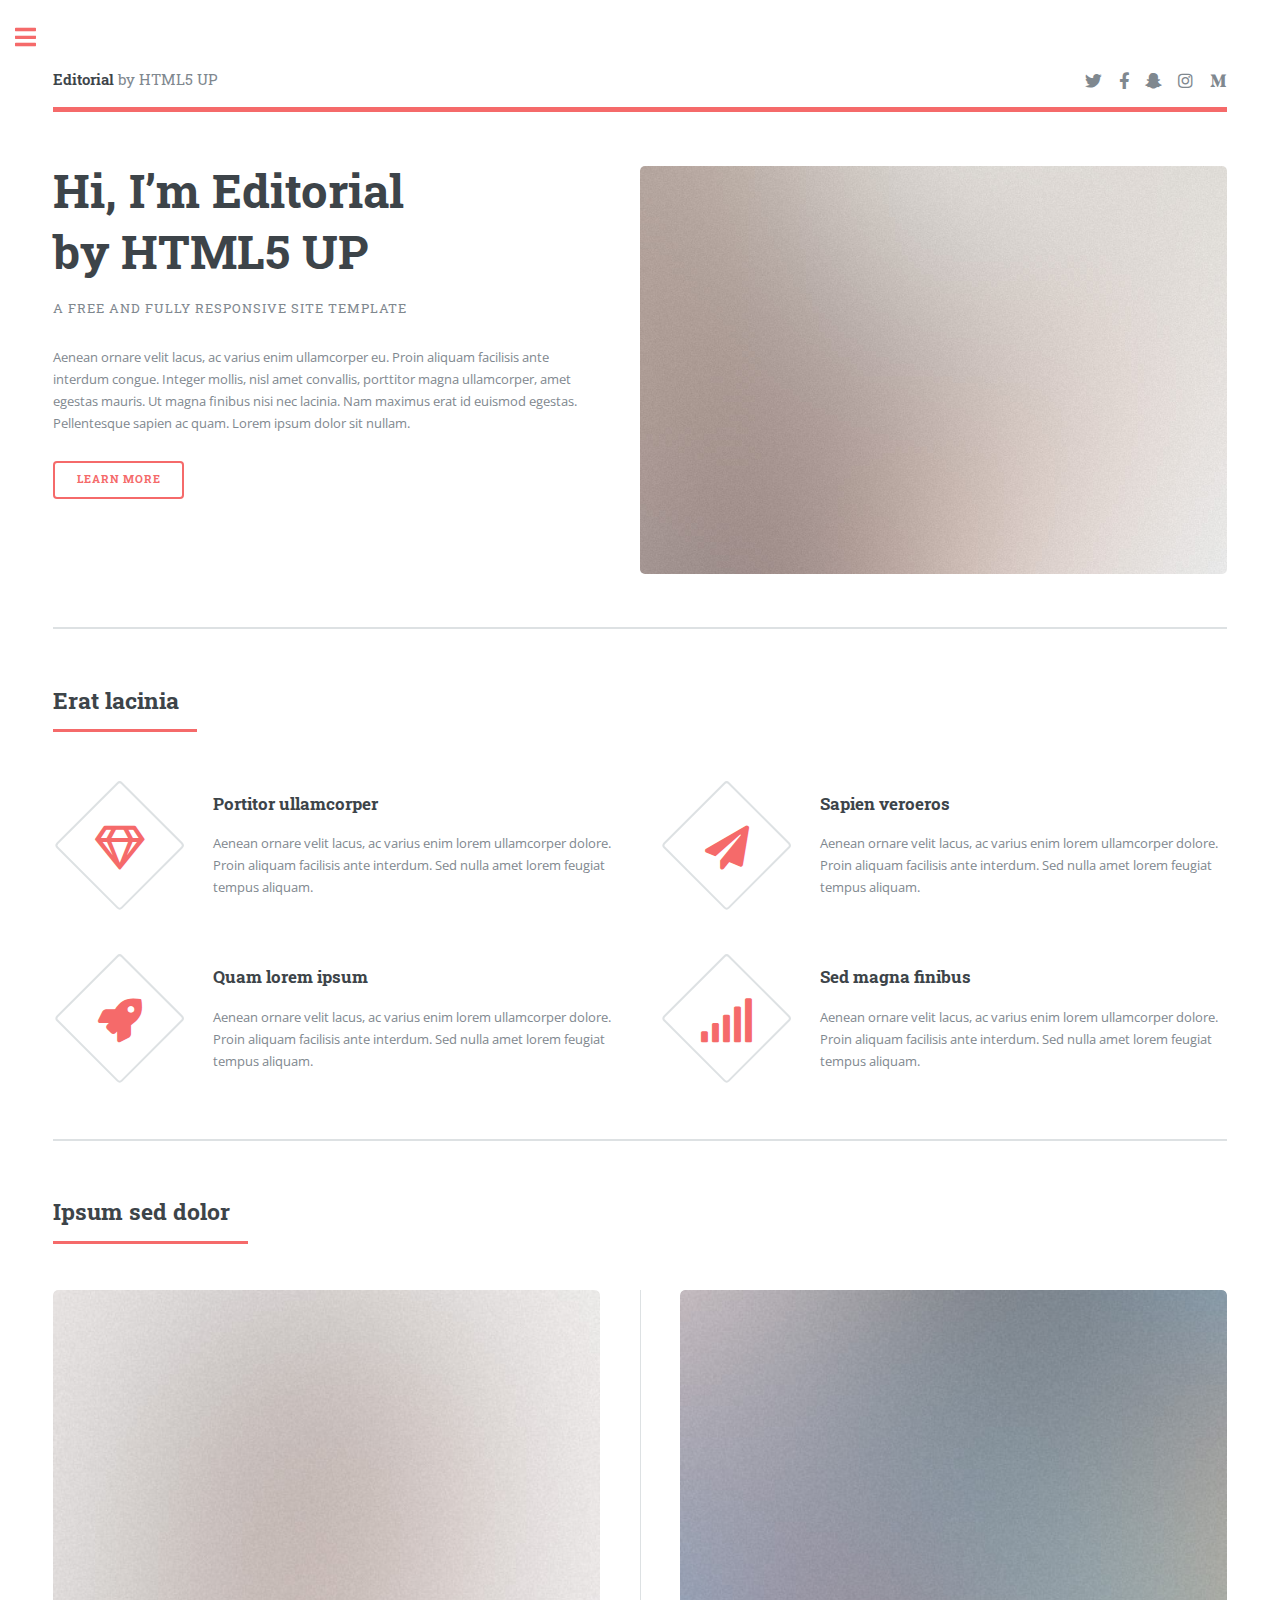
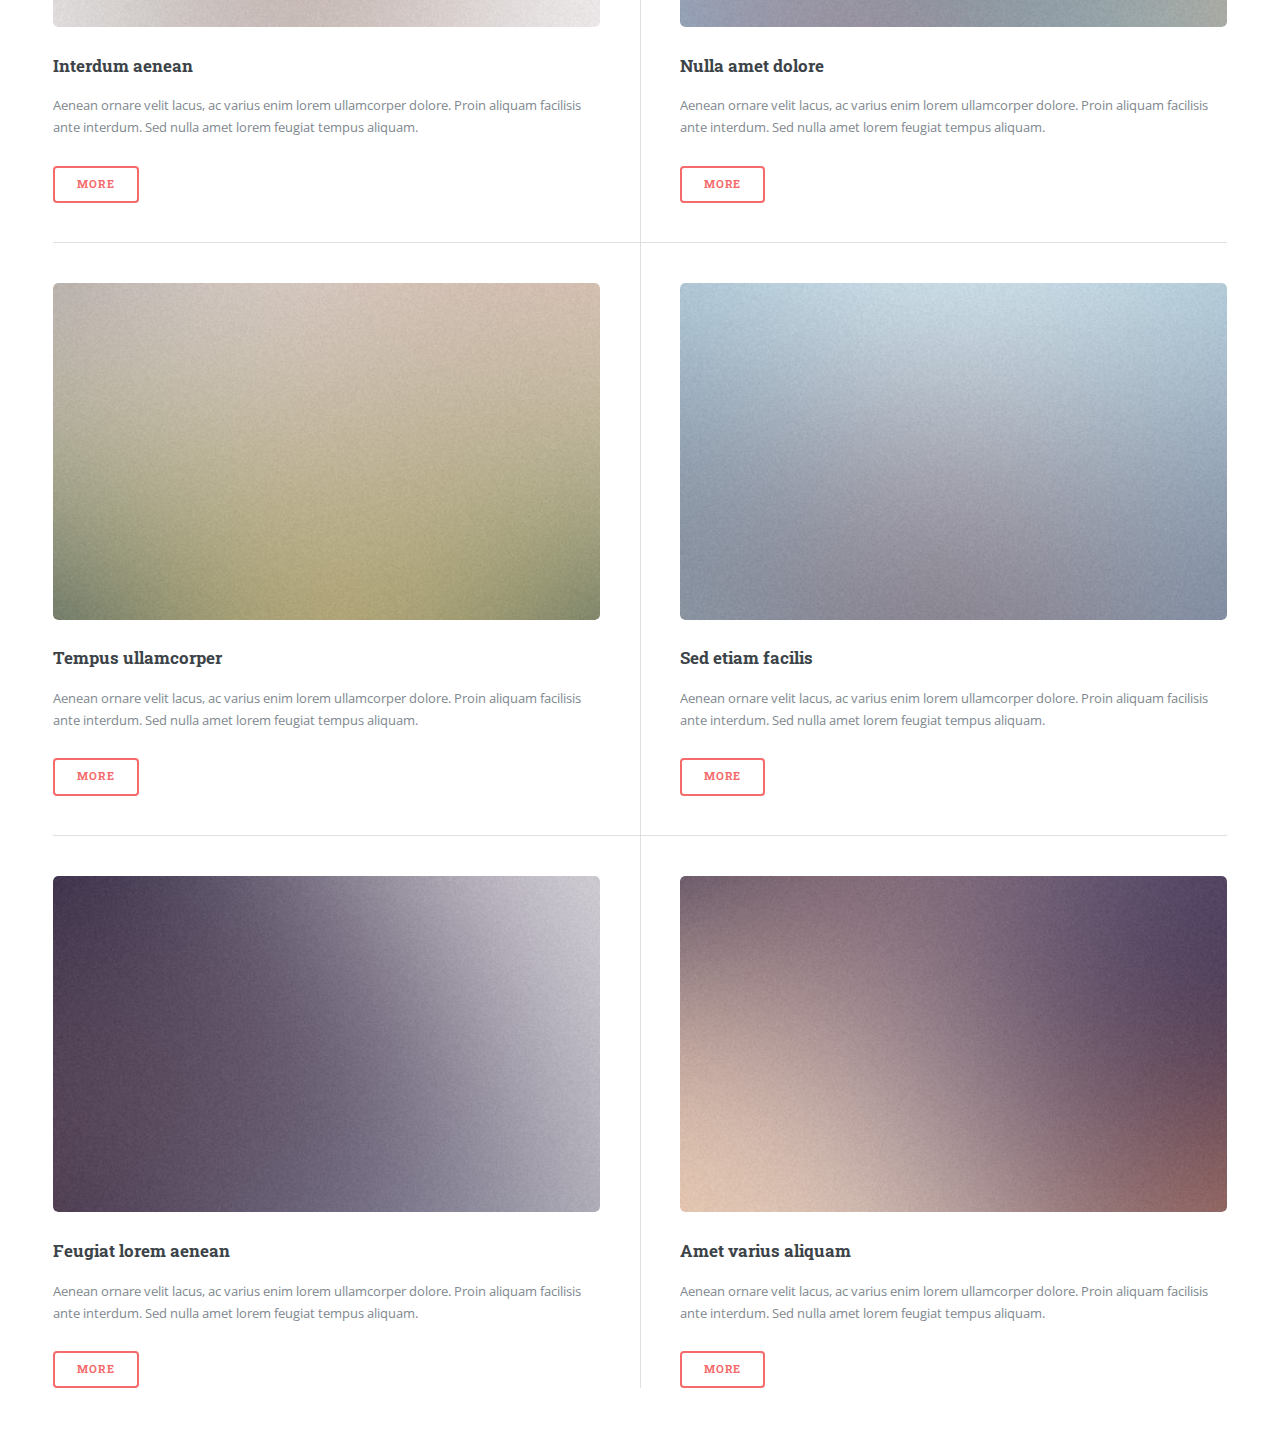
==== index.html @ 3f8a6300 "Add files via upload" ====
<!DOCTYPE HTML>
<!--
	Editorial by HTML5 UP
	html5up.net | @ajlkn
	Free for personal and commercial use under the CCA 3.0 license (html5up.net/license)
-->
<html>
	<head>
		<title>Editorial by HTML5 UP</title>
		<meta charset="utf-8" />
		<meta name="viewport" content="width=device-width, initial-scale=1, user-scalable=no" />
		<link rel="stylesheet" href="assets/css/main.css" />
	</head>
	<body class="is-preload">

		<!-- Wrapper -->
			<div id="wrapper">

				<!-- Main -->
					<div id="main">
						<div class="inner">

							<!-- Header -->
								<header id="header">
									<a href="index.html" class="logo"><strong>Editorial</strong> by HTML5 UP</a>
									<ul class="icons">
										<li><a href="#" class="icon brands fa-twitter"><span class="label">Twitter</span></a></li>
										<li><a href="#" class="icon brands fa-facebook-f"><span class="label">Facebook</span></a></li>
										<li><a href="#" class="icon brands fa-snapchat-ghost"><span class="label">Snapchat</span></a></li>
										<li><a href="#" class="icon brands fa-instagram"><span class="label">Instagram</span></a></li>
										<li><a href="#" class="icon brands fa-medium-m"><span class="label">Medium</span></a></li>
									</ul>
								</header>

							<!-- Banner -->
								<section id="banner">
									<div class="content">
										<header>
											<h1>Hi, I’m Editorial<br />
											by HTML5 UP</h1>
											<p>A free and fully responsive site template</p>
										</header>
										<p>Aenean ornare velit lacus, ac varius enim ullamcorper eu. Proin aliquam facilisis ante interdum congue. Integer mollis, nisl amet convallis, porttitor magna ullamcorper, amet egestas mauris. Ut magna finibus nisi nec lacinia. Nam maximus erat id euismod egestas. Pellentesque sapien ac quam. Lorem ipsum dolor sit nullam.</p>
										<ul class="actions">
											<li><a href="#" class="button big">Learn More</a></li>
										</ul>
									</div>
									<span class="image object">
										<img src="images/pic10.jpg" alt="" />
									</span>
								</section>

							<!-- Section -->
								<section>
									<header class="major">
										<h2>Erat lacinia</h2>
									</header>
									<div class="features">
										<article>
											<span class="icon fa-gem"></span>
											<div class="content">
												<h3>Portitor ullamcorper</h3>
												<p>Aenean ornare velit lacus, ac varius enim lorem ullamcorper dolore. Proin aliquam facilisis ante interdum. Sed nulla amet lorem feugiat tempus aliquam.</p>
											</div>
										</article>
										<article>
											<span class="icon solid fa-paper-plane"></span>
											<div class="content">
												<h3>Sapien veroeros</h3>
												<p>Aenean ornare velit lacus, ac varius enim lorem ullamcorper dolore. Proin aliquam facilisis ante interdum. Sed nulla amet lorem feugiat tempus aliquam.</p>
											</div>
										</article>
										<article>
											<span class="icon solid fa-rocket"></span>
											<div class="content">
												<h3>Quam lorem ipsum</h3>
												<p>Aenean ornare velit lacus, ac varius enim lorem ullamcorper dolore. Proin aliquam facilisis ante interdum. Sed nulla amet lorem feugiat tempus aliquam.</p>
											</div>
										</article>
										<article>
											<span class="icon solid fa-signal"></span>
											<div class="content">
												<h3>Sed magna finibus</h3>
												<p>Aenean ornare velit lacus, ac varius enim lorem ullamcorper dolore. Proin aliquam facilisis ante interdum. Sed nulla amet lorem feugiat tempus aliquam.</p>
											</div>
										</article>
									</div>
								</section>

							<!-- Section -->
								<section>
									<header class="major">
										<h2>Ipsum sed dolor</h2>
									</header>
									<div class="posts">
										<article>
											<a href="#" class="image"><img src="images/pic01.jpg" alt="" /></a>
											<h3>Interdum aenean</h3>
											<p>Aenean ornare velit lacus, ac varius enim lorem ullamcorper dolore. Proin aliquam facilisis ante interdum. Sed nulla amet lorem feugiat tempus aliquam.</p>
											<ul class="actions">
												<li><a href="#" class="button">More</a></li>
											</ul>
										</article>
										<article>
											<a href="#" class="image"><img src="images/pic02.jpg" alt="" /></a>
											<h3>Nulla amet dolore</h3>
											<p>Aenean ornare velit lacus, ac varius enim lorem ullamcorper dolore. Proin aliquam facilisis ante interdum. Sed nulla amet lorem feugiat tempus aliquam.</p>
											<ul class="actions">
												<li><a href="#" class="button">More</a></li>
											</ul>
										</article>
										<article>
											<a href="#" class="image"><img src="images/pic03.jpg" alt="" /></a>
											<h3>Tempus ullamcorper</h3>
											<p>Aenean ornare velit lacus, ac varius enim lorem ullamcorper dolore. Proin aliquam facilisis ante interdum. Sed nulla amet lorem feugiat tempus aliquam.</p>
											<ul class="actions">
												<li><a href="#" class="button">More</a></li>
											</ul>
										</article>
										<article>
											<a href="#" class="image"><img src="images/pic04.jpg" alt="" /></a>
											<h3>Sed etiam facilis</h3>
											<p>Aenean ornare velit lacus, ac varius enim lorem ullamcorper dolore. Proin aliquam facilisis ante interdum. Sed nulla amet lorem feugiat tempus aliquam.</p>
											<ul class="actions">
												<li><a href="#" class="button">More</a></li>
											</ul>
										</article>
										<article>
											<a href="#" class="image"><img src="images/pic05.jpg" alt="" /></a>
											<h3>Feugiat lorem aenean</h3>
											<p>Aenean ornare velit lacus, ac varius enim lorem ullamcorper dolore. Proin aliquam facilisis ante interdum. Sed nulla amet lorem feugiat tempus aliquam.</p>
											<ul class="actions">
												<li><a href="#" class="button">More</a></li>
											</ul>
										</article>
										<article>
											<a href="#" class="image"><img src="images/pic06.jpg" alt="" /></a>
											<h3>Amet varius aliquam</h3>
											<p>Aenean ornare velit lacus, ac varius enim lorem ullamcorper dolore. Proin aliquam facilisis ante interdum. Sed nulla amet lorem feugiat tempus aliquam.</p>
											<ul class="actions">
												<li><a href="#" class="button">More</a></li>
											</ul>
										</article>
									</div>
								</section>

						</div>
					</div>

				<!-- Sidebar -->
					<div id="sidebar">
						<div class="inner">

							<!-- Search -->
								<section id="search" class="alt">
									<form method="post" action="#">
										<input type="text" name="query" id="query" placeholder="Search" />
									</form>
								</section>

							<!-- Menu -->
								<nav id="menu">
									<header class="major">
										<h2>Menu</h2>
									</header>
									<ul>
										<li><a href="index.html">Homepage</a></li>
										<li><a href="generic.html">Generic</a></li>
										<li><a href="elements.html">Elements</a></li>
										<li>
											<span class="opener">Submenu</span>
											<ul>
												<li><a href="#">Lorem Dolor</a></li>
												<li><a href="#">Ipsum Adipiscing</a></li>
												<li><a href="#">Tempus Magna</a></li>
												<li><a href="#">Feugiat Veroeros</a></li>
											</ul>
										</li>
										<li><a href="#">Etiam Dolore</a></li>
										<li><a href="#">Adipiscing</a></li>
										<li>
											<span class="opener">Another Submenu</span>
											<ul>
												<li><a href="#">Lorem Dolor</a></li>
												<li><a href="#">Ipsum Adipiscing</a></li>
												<li><a href="#">Tempus Magna</a></li>
												<li><a href="#">Feugiat Veroeros</a></li>
											</ul>
										</li>
										<li><a href="#">Maximus Erat</a></li>
										<li><a href="#">Sapien Mauris</a></li>
										<li><a href="#">Amet Lacinia</a></li>
									</ul>
								</nav>

							<!-- Section -->
								<section>
									<header class="major">
										<h2>Ante interdum</h2>
									</header>
									<div class="mini-posts">
										<article>
											<a href="#" class="image"><img src="images/pic07.jpg" alt="" /></a>
											<p>Aenean ornare velit lacus, ac varius enim lorem ullamcorper dolore aliquam.</p>
										</article>
										<article>
											<a href="#" class="image"><img src="images/pic08.jpg" alt="" /></a>
											<p>Aenean ornare velit lacus, ac varius enim lorem ullamcorper dolore aliquam.</p>
										</article>
										<article>
											<a href="#" class="image"><img src="images/pic09.jpg" alt="" /></a>
											<p>Aenean ornare velit lacus, ac varius enim lorem ullamcorper dolore aliquam.</p>
										</article>
									</div>
									<ul class="actions">
										<li><a href="#" class="button">More</a></li>
									</ul>
								</section>

							<!-- Section -->
								<section>
									<header class="major">
										<h2>Get in touch</h2>
									</header>
									<p>Sed varius enim lorem ullamcorper dolore aliquam aenean ornare velit lacus, ac varius enim lorem ullamcorper dolore. Proin sed aliquam facilisis ante interdum. Sed nulla amet lorem feugiat tempus aliquam.</p>
									<ul class="contact">
										<li class="icon solid fa-envelope"><a href="#">information@untitled.tld</a></li>
										<li class="icon solid fa-phone">(000) 000-0000</li>
										<li class="icon solid fa-home">1234 Somewhere Road #8254<br />
										Nashville, TN 00000-0000</li>
									</ul>
								</section>

							<!-- Footer -->
								<footer id="footer">
									<p class="copyright">&copy; Untitled. All rights reserved. Demo Images: <a href="https://unsplash.com">Unsplash</a>. Design: <a href="https://html5up.net">HTML5 UP</a>.</p>
								</footer>

						</div>
					</div>

			</div>

		<!-- Scripts -->
			<script src="assets/js/jquery.min.js"></script>
			<script src="assets/js/browser.min.js"></script>
			<script src="assets/js/breakpoints.min.js"></script>
			<script src="assets/js/util.js"></script>
			<script src="assets/js/main.js"></script>

	</body>
</html>
---- assets/css/main.css ----
@import url(fontawesome-all.min.css);
@import url("https://fonts.googleapis.com/css?family=Open+Sans:400,600,400italic,600italic|Roboto+Slab:400,700");
/*
	Editorial by HTML5 UP
	html5up.net | @ajlkn
	Free for personal and commercial use under the CCA 3.0 license (html5up.net/license)
*/
html, body, div, span, applet, object,
iframe, h1, h2, h3, h4, h5, h6, p, blockquote,
pre, a, abbr, acronym, address, big, cite,
code, del, dfn, em, img, ins, kbd, q, s, samp,
small, strike, strong, sub, sup, tt, var, b,
u, i, center, dl, dt, dd, ol, ul, li, fieldset,
form, label, legend, table, caption, tbody,
tfoot, thead, tr, th, td, article, aside,
canvas, details, embed, figure, figcaption,
footer, header, hgroup, menu, nav, output, ruby,
section, summary, time, mark, audio, video {
  margin: 0;
  padding: 0;
  border: 0;
  font-size: 100%;
  font: inherit;
  vertical-align: baseline; }

article, aside, details, figcaption, figure,
footer, header, hgroup, menu, nav, section {
  display: block; }

body {
  line-height: 1; }

ol, ul {
  list-style: none; }

blockquote, q {
  quotes: none; }
  blockquote:before, blockquote:after, q:before, q:after {
    content: '';
    content: none; }

table {
  border-collapse: collapse;
  border-spacing: 0; }

body {
  -webkit-text-size-adjust: none; }

mark {
  background-color: transparent;
  color: inherit; }

input::-moz-focus-inner {
  border: 0;
  padding: 0; }

input, select, textarea {
  -moz-appearance: none;
  -webkit-appearance: none;
  -ms-appearance: none;
  appearance: none; }

/* Basic */
@-ms-viewport {
  width: device-width; }

body {
  -ms-overflow-style: scrollbar; }

@media screen and (max-width: 480px) {
  html, body {
    min-width: 320px; } }

html {
  box-sizing: border-box; }

*, *:before, *:after {
  box-sizing: inherit; }

body {
  background: #ffffff; }
  body.is-preload *, body.is-preload *:before, body.is-preload *:after, body.is-resizing *, body.is-resizing *:before, body.is-resizing *:after {
    -moz-animation: none !important;
    -webkit-animation: none !important;
    -ms-animation: none !important;
    animation: none !important;
    -moz-transition: none !important;
    -webkit-transition: none !important;
    -ms-transition: none !important;
    transition: none !important; }

/* Type */
body, input, select, textarea {
  color: #7f888f;
  font-family: "Open Sans", sans-serif;
  font-size: 13pt;
  font-weight: 400;
  line-height: 1.65; }
  @media screen and (max-width: 1680px) {
    body, input, select, textarea {
      font-size: 11pt; } }
  @media screen and (max-width: 1280px) {
    body, input, select, textarea {
      font-size: 10pt; } }
  @media screen and (max-width: 360px) {
    body, input, select, textarea {
      font-size: 9pt; } }

a {
  -moz-transition: color 0.2s ease-in-out, border-bottom-color 0.2s ease-in-out;
  -webkit-transition: color 0.2s ease-in-out, border-bottom-color 0.2s ease-in-out;
  -ms-transition: color 0.2s ease-in-out, border-bottom-color 0.2s ease-in-out;
  transition: color 0.2s ease-in-out, border-bottom-color 0.2s ease-in-out;
  border-bottom: dotted 1px;
  color: #f56a6a;
  text-decoration: none; }
  a:hover {
    border-bottom-color: #f56a6a;
    color: #f56a6a !important; }
    a:hover strong {
      color: inherit; }

strong, b {
  color: #3d4449;
  font-weight: 600; }

em, i {
  font-style: italic; }

p {
  margin: 0 0 2em 0; }

h1, h2, h3, h4, h5, h6 {
  color: #3d4449;
  font-family: "Roboto Slab", serif;
  font-weight: 700;
  line-height: 1.5;
  margin: 0 0 1em 0; }
  h1 a, h2 a, h3 a, h4 a, h5 a, h6 a {
    color: inherit;
    text-decoration: none;
    border-bottom: 0; }

h1 {
  font-size: 4em;
  margin: 0 0 0.5em 0;
  line-height: 1.3; }

h2 {
  font-size: 1.75em; }

h3 {
  font-size: 1.25em; }

h4 {
  font-size: 1.1em; }

h5 {
  font-size: 0.9em; }

h6 {
  font-size: 0.7em; }

@media screen and (max-width: 1680px) {
  h1 {
    font-size: 3.5em; } }

@media screen and (max-width: 980px) {
  h1 {
    font-size: 3.25em; } }

@media screen and (max-width: 736px) {
  h1 {
    font-size: 2em;
    line-height: 1.4; }
  h2 {
    font-size: 1.5em; } }

sub {
  font-size: 0.8em;
  position: relative;
  top: 0.5em; }

sup {
  font-size: 0.8em;
  position: relative;
  top: -0.5em; }

blockquote {
  border-left: solid 3px rgba(210, 215, 217, 0.75);
  font-style: italic;
  margin: 0 0 2em 0;
  padding: 0.5em 0 0.5em 2em; }

code {
  background: rgba(230, 235, 237, 0.25);
  border-radius: 0.375em;
  border: solid 1px rgba(210, 215, 217, 0.75);
  font-family: "Courier New", monospace;
  font-size: 0.9em;
  margin: 0 0.25em;
  padding: 0.25em 0.65em; }

pre {
  -webkit-overflow-scrolling: touch;
  font-family: "Courier New", monospace;
  font-size: 0.9em;
  margin: 0 0 2em 0; }
  pre code {
    display: block;
    line-height: 1.75;
    padding: 1em 1.5em;
    overflow-x: auto; }

hr {
  border: 0;
  border-bottom: solid 1px rgba(210, 215, 217, 0.75);
  margin: 2em 0; }
  hr.major {
    margin: 3em 0; }

.align-left {
  text-align: left; }

.align-center {
  text-align: center; }

.align-right {
  text-align: right; }

/* Row */
.row {
  display: flex;
  flex-wrap: wrap;
  box-sizing: border-box;
  align-items: stretch; }
  .row > * {
    box-sizing: border-box; }
  .row.gtr-uniform > * > :last-child {
    margin-bottom: 0; }
  .row.aln-left {
    justify-content: flex-start; }
  .row.aln-center {
    justify-content: center; }
  .row.aln-right {
    justify-content: flex-end; }
  .row.aln-top {
    align-items: flex-start; }
  .row.aln-middle {
    align-items: center; }
  .row.aln-bottom {
    align-items: flex-end; }
  .row > .imp {
    order: -1; }
  .row > .col-1 {
    width: 8.33333%; }
  .row > .off-1 {
    margin-left: 8.33333%; }
  .row > .col-2 {
    width: 16.66667%; }
  .row > .off-2 {
    margin-left: 16.66667%; }
  .row > .col-3 {
    width: 25%; }
  .row > .off-3 {
    margin-left: 25%; }
  .row > .col-4 {
    width: 33.33333%; }
  .row > .off-4 {
    margin-left: 33.33333%; }
  .row > .col-5 {
    width: 41.66667%; }
  .row > .off-5 {
    margin-left: 41.66667%; }
  .row > .col-6 {
    width: 50%; }
  .row > .off-6 {
    margin-left: 50%; }
  .row > .col-7 {
    width: 58.33333%; }
  .row > .off-7 {
    margin-left: 58.33333%; }
  .row > .col-8 {
    width: 66.66667%; }
  .row > .off-8 {
    margin-left: 66.66667%; }
  .row > .col-9 {
    width: 75%; }
  .row > .off-9 {
    margin-left: 75%; }
  .row > .col-10 {
    width: 83.33333%; }
  .row > .off-10 {
    margin-left: 83.33333%; }
  .row > .col-11 {
    width: 91.66667%; }
  .row > .off-11 {
    margin-left: 91.66667%; }
  .row > .col-12 {
    width: 100%; }
  .row > .off-12 {
    margin-left: 100%; }
  .row.gtr-0 {
    margin-top: 0;
    margin-left: 0em; }
    .row.gtr-0 > * {
      padding: 0 0 0 0em; }
    .row.gtr-0.gtr-uniform {
      margin-top: 0em; }
      .row.gtr-0.gtr-uniform > * {
        padding-top: 0em; }
  .row.gtr-25 {
    margin-top: 0;
    margin-left: -0.375em; }
    .row.gtr-25 > * {
      padding: 0 0 0 0.375em; }
    .row.gtr-25.gtr-uniform {
      margin-top: -0.375em; }
      .row.gtr-25.gtr-uniform > * {
        padding-top: 0.375em; }
  .row.gtr-50 {
    margin-top: 0;
    margin-left: -0.75em; }
    .row.gtr-50 > * {
      padding: 0 0 0 0.75em; }
    .row.gtr-50.gtr-uniform {
      margin-top: -0.75em; }
      .row.gtr-50.gtr-uniform > * {
        padding-top: 0.75em; }
  .row {
    margin-top: 0;
    margin-left: -1.5em; }
    .row > * {
      padding: 0 0 0 1.5em; }
    .row.gtr-uniform {
      margin-top: -1.5em; }
      .row.gtr-uniform > * {
        padding-top: 1.5em; }
  .row.gtr-150 {
    margin-top: 0;
    margin-left: -2.25em; }
    .row.gtr-150 > * {
      padding: 0 0 0 2.25em; }
    .row.gtr-150.gtr-uniform {
      margin-top: -2.25em; }
      .row.gtr-150.gtr-uniform > * {
        padding-top: 2.25em; }
  .row.gtr-200 {
    margin-top: 0;
    margin-left: -3em; }
    .row.gtr-200 > * {
      padding: 0 0 0 3em; }
    .row.gtr-200.gtr-uniform {
      margin-top: -3em; }
      .row.gtr-200.gtr-uniform > * {
        padding-top: 3em; }
  @media screen and (max-width: 1680px) {
    .row {
      display: flex;
      flex-wrap: wrap;
      box-sizing: border-box;
      align-items: stretch; }
      .row > * {
        box-sizing: border-box; }
      .row.gtr-uniform > * > :last-child {
        margin-bottom: 0; }
      .row.aln-left {
        justify-content: flex-start; }
      .row.aln-center {
        justify-content: center; }
      .row.aln-right {
        justify-content: flex-end; }
      .row.aln-top {
        align-items: flex-start; }
      .row.aln-middle {
        align-items: center; }
      .row.aln-bottom {
        align-items: flex-end; }
      .row > .imp-xlarge {
        order: -1; }
      .row > .col-1-xlarge {
        width: 8.33333%; }
      .row > .off-1-xlarge {
        margin-left: 8.33333%; }
      .row > .col-2-xlarge {
        width: 16.66667%; }
      .row > .off-2-xlarge {
        margin-left: 16.66667%; }
      .row > .col-3-xlarge {
        width: 25%; }
      .row > .off-3-xlarge {
        margin-left: 25%; }
      .row > .col-4-xlarge {
        width: 33.33333%; }
      .row > .off-4-xlarge {
        margin-left: 33.33333%; }
      .row > .col-5-xlarge {
        width: 41.66667%; }
      .row > .off-5-xlarge {
        margin-left: 41.66667%; }
      .row > .col-6-xlarge {
        width: 50%; }
      .row > .off-6-xlarge {
        margin-left: 50%; }
      .row > .col-7-xlarge {
        width: 58.33333%; }
      .row > .off-7-xlarge {
        margin-left: 58.33333%; }
      .row > .col-8-xlarge {
        width: 66.66667%; }
      .row > .off-8-xlarge {
        margin-left: 66.66667%; }
      .row > .col-9-xlarge {
        width: 75%; }
      .row > .off-9-xlarge {
        margin-left: 75%; }
      .row > .col-10-xlarge {
        width: 83.33333%; }
      .row > .off-10-xlarge {
        margin-left: 83.33333%; }
      .row > .col-11-xlarge {
        width: 91.66667%; }
      .row > .off-11-xlarge {
        margin-left: 91.66667%; }
      .row > .col-12-xlarge {
        width: 100%; }
      .row > .off-12-xlarge {
        margin-left: 100%; }
      .row.gtr-0 {
        margin-top: 0;
        margin-left: 0em; }
        .row.gtr-0 > * {
          padding: 0 0 0 0em; }
        .row.gtr-0.gtr-uniform {
          margin-top: 0em; }
          .row.gtr-0.gtr-uniform > * {
            padding-top: 0em; }
      .row.gtr-25 {
        margin-top: 0;
        margin-left: -0.375em; }
        .row.gtr-25 > * {
          padding: 0 0 0 0.375em; }
        .row.gtr-25.gtr-uniform {
          margin-top: -0.375em; }
          .row.gtr-25.gtr-uniform > * {
            padding-top: 0.375em; }
      .row.gtr-50 {
        margin-top: 0;
        margin-left: -0.75em; }
        .row.gtr-50 > * {
          padding: 0 0 0 0.75em; }
        .row.gtr-50.gtr-uniform {
          margin-top: -0.75em; }
          .row.gtr-50.gtr-uniform > * {
            padding-top: 0.75em; }
      .row {
        margin-top: 0;
        margin-left: -1.5em; }
        .row > * {
          padding: 0 0 0 1.5em; }
        .row.gtr-uniform {
          margin-top: -1.5em; }
          .row.gtr-uniform > * {
            padding-top: 1.5em; }
      .row.gtr-150 {
        margin-top: 0;
        margin-left: -2.25em; }
        .row.gtr-150 > * {
          padding: 0 0 0 2.25em; }
        .row.gtr-150.gtr-uniform {
          margin-top: -2.25em; }
          .row.gtr-150.gtr-uniform > * {
            padding-top: 2.25em; }
      .row.gtr-200 {
        margin-top: 0;
        margin-left: -3em; }
        .row.gtr-200 > * {
          padding: 0 0 0 3em; }
        .row.gtr-200.gtr-uniform {
          margin-top: -3em; }
          .row.gtr-200.gtr-uniform > * {
            padding-top: 3em; } }
  @media screen and (max-width: 1280px) {
    .row {
      display: flex;
      flex-wrap: wrap;
      box-sizing: border-box;
      align-items: stretch; }
      .row > * {
        box-sizing: border-box; }
      .row.gtr-uniform > * > :last-child {
        margin-bottom: 0; }
      .row.aln-left {
        justify-content: flex-start; }
      .row.aln-center {
        justify-content: center; }
      .row.aln-right {
        justify-content: flex-end; }
      .row.aln-top {
        align-items: flex-start; }
      .row.aln-middle {
        align-items: center; }
      .row.aln-bottom {
        align-items: flex-end; }
      .row > .imp-large {
        order: -1; }
      .row > .col-1-large {
        width: 8.33333%; }
      .row > .off-1-large {
        margin-left: 8.33333%; }
      .row > .col-2-large {
        width: 16.66667%; }
      .row > .off-2-large {
        margin-left: 16.66667%; }
      .row > .col-3-large {
        width: 25%; }
      .row > .off-3-large {
        margin-left: 25%; }
      .row > .col-4-large {
        width: 33.33333%; }
      .row > .off-4-large {
        margin-left: 33.33333%; }
      .row > .col-5-large {
        width: 41.66667%; }
      .row > .off-5-large {
        margin-left: 41.66667%; }
      .row > .col-6-large {
        width: 50%; }
      .row > .off-6-large {
        margin-left: 50%; }
      .row > .col-7-large {
        width: 58.33333%; }
      .row > .off-7-large {
        margin-left: 58.33333%; }
      .row > .col-8-large {
        width: 66.66667%; }
      .row > .off-8-large {
        margin-left: 66.66667%; }
      .row > .col-9-large {
        width: 75%; }
      .row > .off-9-large {
        margin-left: 75%; }
      .row > .col-10-large {
        width: 83.33333%; }
      .row > .off-10-large {
        margin-left: 83.33333%; }
      .row > .col-11-large {
        width: 91.66667%; }
      .row > .off-11-large {
        margin-left: 91.66667%; }
      .row > .col-12-large {
        width: 100%; }
      .row > .off-12-large {
        margin-left: 100%; }
      .row.gtr-0 {
        margin-top: 0;
        margin-left: 0em; }
        .row.gtr-0 > * {
          padding: 0 0 0 0em; }
        .row.gtr-0.gtr-uniform {
          margin-top: 0em; }
          .row.gtr-0.gtr-uniform > * {
            padding-top: 0em; }
      .row.gtr-25 {
        margin-top: 0;
        margin-left: -0.375em; }
        .row.gtr-25 > * {
          padding: 0 0 0 0.375em; }
        .row.gtr-25.gtr-uniform {
          margin-top: -0.375em; }
          .row.gtr-25.gtr-uniform > * {
            padding-top: 0.375em; }
      .row.gtr-50 {
        margin-top: 0;
        margin-left: -0.75em; }
        .row.gtr-50 > * {
          padding: 0 0 0 0.75em; }
        .row.gtr-50.gtr-uniform {
          margin-top: -0.75em; }
          .row.gtr-50.gtr-uniform > * {
            padding-top: 0.75em; }
      .row {
        margin-top: 0;
        margin-left: -1.5em; }
        .row > * {
          padding: 0 0 0 1.5em; }
        .row.gtr-uniform {
          margin-top: -1.5em; }
          .row.gtr-uniform > * {
            padding-top: 1.5em; }
      .row.gtr-150 {
        margin-top: 0;
        margin-left: -2.25em; }
        .row.gtr-150 > * {
          padding: 0 0 0 2.25em; }
        .row.gtr-150.gtr-uniform {
          margin-top: -2.25em; }
          .row.gtr-150.gtr-uniform > * {
            padding-top: 2.25em; }
      .row.gtr-200 {
        margin-top: 0;
        margin-left: -3em; }
        .row.gtr-200 > * {
          padding: 0 0 0 3em; }
        .row.gtr-200.gtr-uniform {
          margin-top: -3em; }
          .row.gtr-200.gtr-uniform > * {
            padding-top: 3em; } }
  @media screen and (max-width: 980px) {
    .row {
      display: flex;
      flex-wrap: wrap;
      box-sizing: border-box;
      align-items: stretch; }
      .row > * {
        box-sizing: border-box; }
      .row.gtr-uniform > * > :last-child {
        margin-bottom: 0; }
      .row.aln-left {
        justify-content: flex-start; }
      .row.aln-center {
        justify-content: center; }
      .row.aln-right {
        justify-content: flex-end; }
      .row.aln-top {
        align-items: flex-start; }
      .row.aln-middle {
        align-items: center; }
      .row.aln-bottom {
        align-items: flex-end; }
      .row > .imp-medium {
        order: -1; }
      .row > .col-1-medium {
        width: 8.33333%; }
      .row > .off-1-medium {
        margin-left: 8.33333%; }
      .row > .col-2-medium {
        width: 16.66667%; }
      .row > .off-2-medium {
        margin-left: 16.66667%; }
      .row > .col-3-medium {
        width: 25%; }
      .row > .off-3-medium {
        margin-left: 25%; }
      .row > .col-4-medium {
        width: 33.33333%; }
      .row > .off-4-medium {
        margin-left: 33.33333%; }
      .row > .col-5-medium {
        width: 41.66667%; }
      .row > .off-5-medium {
        margin-left: 41.66667%; }
      .row > .col-6-medium {
        width: 50%; }
      .row > .off-6-medium {
        margin-left: 50%; }
      .row > .col-7-medium {
        width: 58.33333%; }
      .row > .off-7-medium {
        margin-left: 58.33333%; }
      .row > .col-8-medium {
        width: 66.66667%; }
      .row > .off-8-medium {
        margin-left: 66.66667%; }
      .row > .col-9-medium {
        width: 75%; }
      .row > .off-9-medium {
        margin-left: 75%; }
      .row > .col-10-medium {
        width: 83.33333%; }
      .row > .off-10-medium {
        margin-left: 83.33333%; }
      .row > .col-11-medium {
        width: 91.66667%; }
      .row > .off-11-medium {
        margin-left: 91.66667%; }
      .row > .col-12-medium {
        width: 100%; }
      .row > .off-12-medium {
        margin-left: 100%; }
      .row.gtr-0 {
        margin-top: 0;
        margin-left: 0em; }
        .row.gtr-0 > * {
          padding: 0 0 0 0em; }
        .row.gtr-0.gtr-uniform {
          margin-top: 0em; }
          .row.gtr-0.gtr-uniform > * {
            padding-top: 0em; }
      .row.gtr-25 {
        margin-top: 0;
        margin-left: -0.375em; }
        .row.gtr-25 > * {
          padding: 0 0 0 0.375em; }
        .row.gtr-25.gtr-uniform {
          margin-top: -0.375em; }
          .row.gtr-25.gtr-uniform > * {
            padding-top: 0.375em; }
      .row.gtr-50 {
        margin-top: 0;
        margin-left: -0.75em; }
        .row.gtr-50 > * {
          padding: 0 0 0 0.75em; }
        .row.gtr-50.gtr-uniform {
          margin-top: -0.75em; }
          .row.gtr-50.gtr-uniform > * {
            padding-top: 0.75em; }
      .row {
        margin-top: 0;
        margin-left: -1.5em; }
        .row > * {
          padding: 0 0 0 1.5em; }
        .row.gtr-uniform {
          margin-top: -1.5em; }
          .row.gtr-uniform > * {
            padding-top: 1.5em; }
      .row.gtr-150 {
        margin-top: 0;
        margin-left: -2.25em; }
        .row.gtr-150 > * {
          padding: 0 0 0 2.25em; }
        .row.gtr-150.gtr-uniform {
          margin-top: -2.25em; }
          .row.gtr-150.gtr-uniform > * {
            padding-top: 2.25em; }
      .row.gtr-200 {
        margin-top: 0;
        margin-left: -3em; }
        .row.gtr-200 > * {
          padding: 0 0 0 3em; }
        .row.gtr-200.gtr-uniform {
          margin-top: -3em; }
          .row.gtr-200.gtr-uniform > * {
            padding-top: 3em; } }
  @media screen and (max-width: 736px) {
    .row {
      display: flex;
      flex-wrap: wrap;
      box-sizing: border-box;
      align-items: stretch; }
      .row > * {
        box-sizing: border-box; }
      .row.gtr-uniform > * > :last-child {
        margin-bottom: 0; }
      .row.aln-left {
        justify-content: flex-start; }
      .row.aln-center {
        justify-content: center; }
      .row.aln-right {
        justify-content: flex-end; }
      .row.aln-top {
        align-items: flex-start; }
      .row.aln-middle {
        align-items: center; }
      .row.aln-bottom {
        align-items: flex-end; }
      .row > .imp-small {
        order: -1; }
      .row > .col-1-small {
        width: 8.33333%; }
      .row > .off-1-small {
        margin-left: 8.33333%; }
      .row > .col-2-small {
        width: 16.66667%; }
      .row > .off-2-small {
        margin-left: 16.66667%; }
      .row > .col-3-small {
        width: 25%; }
      .row > .off-3-small {
        margin-left: 25%; }
      .row > .col-4-small {
        width: 33.33333%; }
      .row > .off-4-small {
        margin-left: 33.33333%; }
      .row > .col-5-small {
        width: 41.66667%; }
      .row > .off-5-small {
        margin-left: 41.66667%; }
      .row > .col-6-small {
        width: 50%; }
      .row > .off-6-small {
        margin-left: 50%; }
      .row > .col-7-small {
        width: 58.33333%; }
      .row > .off-7-small {
        margin-left: 58.33333%; }
      .row > .col-8-small {
        width: 66.66667%; }
      .row > .off-8-small {
        margin-left: 66.66667%; }
      .row > .col-9-small {
        width: 75%; }
      .row > .off-9-small {
        margin-left: 75%; }
      .row > .col-10-small {
        width: 83.33333%; }
      .row > .off-10-small {
        margin-left: 83.33333%; }
      .row > .col-11-small {
        width: 91.66667%; }
      .row > .off-11-small {
        margin-left: 91.66667%; }
      .row > .col-12-small {
        width: 100%; }
      .row > .off-12-small {
        margin-left: 100%; }
      .row.gtr-0 {
        margin-top: 0;
        margin-left: 0em; }
        .row.gtr-0 > * {
          padding: 0 0 0 0em; }
        .row.gtr-0.gtr-uniform {
          margin-top: 0em; }
          .row.gtr-0.gtr-uniform > * {
            padding-top: 0em; }
      .row.gtr-25 {
        margin-top: 0;
        margin-left: -0.375em; }
        .row.gtr-25 > * {
          padding: 0 0 0 0.375em; }
        .row.gtr-25.gtr-uniform {
          margin-top: -0.375em; }
          .row.gtr-25.gtr-uniform > * {
            padding-top: 0.375em; }
      .row.gtr-50 {
        margin-top: 0;
        margin-left: -0.75em; }
        .row.gtr-50 > * {
          padding: 0 0 0 0.75em; }
        .row.gtr-50.gtr-uniform {
          margin-top: -0.75em; }
          .row.gtr-50.gtr-uniform > * {
            padding-top: 0.75em; }
      .row {
        margin-top: 0;
        margin-left: -1.5em; }
        .row > * {
          padding: 0 0 0 1.5em; }
        .row.gtr-uniform {
          margin-top: -1.5em; }
          .row.gtr-uniform > * {
            padding-top: 1.5em; }
      .row.gtr-150 {
        margin-top: 0;
        margin-left: -2.25em; }
        .row.gtr-150 > * {
          padding: 0 0 0 2.25em; }
        .row.gtr-150.gtr-uniform {
          margin-top: -2.25em; }
          .row.gtr-150.gtr-uniform > * {
            padding-top: 2.25em; }
      .row.gtr-200 {
        margin-top: 0;
        margin-left: -3em; }
        .row.gtr-200 > * {
          padding: 0 0 0 3em; }
        .row.gtr-200.gtr-uniform {
          margin-top: -3em; }
          .row.gtr-200.gtr-uniform > * {
            padding-top: 3em; } }
  @media screen and (max-width: 480px) {
    .row {
      display: flex;
      flex-wrap: wrap;
      box-sizing: border-box;
      align-items: stretch; }
      .row > * {
        box-sizing: border-box; }
      .row.gtr-uniform > * > :last-child {
        margin-bottom: 0; }
      .row.aln-left {
        justify-content: flex-start; }
      .row.aln-center {
        justify-content: center; }
      .row.aln-right {
        justify-content: flex-end; }
      .row.aln-top {
        align-items: flex-start; }
      .row.aln-middle {
        align-items: center; }
      .row.aln-bottom {
        align-items: flex-end; }
      .row > .imp-xsmall {
        order: -1; }
      .row > .col-1-xsmall {
        width: 8.33333%; }
      .row > .off-1-xsmall {
        margin-left: 8.33333%; }
      .row > .col-2-xsmall {
        width: 16.66667%; }
      .row > .off-2-xsmall {
        margin-left: 16.66667%; }
      .row > .col-3-xsmall {
        width: 25%; }
      .row > .off-3-xsmall {
        margin-left: 25%; }
      .row > .col-4-xsmall {
        width: 33.33333%; }
      .row > .off-4-xsmall {
        margin-left: 33.33333%; }
      .row > .col-5-xsmall {
        width: 41.66667%; }
      .row > .off-5-xsmall {
        margin-left: 41.66667%; }
      .row > .col-6-xsmall {
        width: 50%; }
      .row > .off-6-xsmall {
        margin-left: 50%; }
      .row > .col-7-xsmall {
        width: 58.33333%; }
      .row > .off-7-xsmall {
        margin-left: 58.33333%; }
      .row > .col-8-xsmall {
        width: 66.66667%; }
      .row > .off-8-xsmall {
        margin-left: 66.66667%; }
      .row > .col-9-xsmall {
        width: 75%; }
      .row > .off-9-xsmall {
        margin-left: 75%; }
      .row > .col-10-xsmall {
        width: 83.33333%; }
      .row > .off-10-xsmall {
        margin-left: 83.33333%; }
      .row > .col-11-xsmall {
        width: 91.66667%; }
      .row > .off-11-xsmall {
        margin-left: 91.66667%; }
      .row > .col-12-xsmall {
        width: 100%; }
      .row > .off-12-xsmall {
        margin-left: 100%; }
      .row.gtr-0 {
        margin-top: 0;
        margin-left: 0em; }
        .row.gtr-0 > * {
          padding: 0 0 0 0em; }
        .row.gtr-0.gtr-uniform {
          margin-top: 0em; }
          .row.gtr-0.gtr-uniform > * {
            padding-top: 0em; }
      .row.gtr-25 {
        margin-top: 0;
        margin-left: -0.375em; }
        .row.gtr-25 > * {
          padding: 0 0 0 0.375em; }
        .row.gtr-25.gtr-uniform {
          margin-top: -0.375em; }
          .row.gtr-25.gtr-uniform > * {
            padding-top: 0.375em; }
      .row.gtr-50 {
        margin-top: 0;
        margin-left: -0.75em; }
        .row.gtr-50 > * {
          padding: 0 0 0 0.75em; }
        .row.gtr-50.gtr-uniform {
          margin-top: -0.75em; }
          .row.gtr-50.gtr-uniform > * {
            padding-top: 0.75em; }
      .row {
        margin-top: 0;
        margin-left: -1.5em; }
        .row > * {
          padding: 0 0 0 1.5em; }
        .row.gtr-uniform {
          margin-top: -1.5em; }
          .row.gtr-uniform > * {
            padding-top: 1.5em; }
      .row.gtr-150 {
        margin-top: 0;
        margin-left: -2.25em; }
        .row.gtr-150 > * {
          padding: 0 0 0 2.25em; }
        .row.gtr-150.gtr-uniform {
          margin-top: -2.25em; }
          .row.gtr-150.gtr-uniform > * {
            padding-top: 2.25em; }
      .row.gtr-200 {
        margin-top: 0;
        margin-left: -3em; }
        .row.gtr-200 > * {
          padding: 0 0 0 3em; }
        .row.gtr-200.gtr-uniform {
          margin-top: -3em; }
          .row.gtr-200.gtr-uniform > * {
            padding-top: 3em; } }

/* Section/Article */
section.special, article.special {
  text-align: center; }

header p {
  font-family: "Roboto Slab", serif;
  font-size: 1em;
  font-weight: 400;
  letter-spacing: 0.075em;
  margin-top: -0.5em;
  text-transform: uppercase; }

header.major > :last-child {
  border-bottom: solid 3px #f56a6a;
  display: inline-block;
  margin: 0 0 2em 0;
  padding: 0 0.75em 0.5em 0; }

header.main > :last-child {
  margin: 0 0 1em 0; }

/* Form */
form {
  margin: 0 0 2em 0; }

label {
  color: #3d4449;
  display: block;
  font-size: 0.9em;
  font-weight: 600;
  margin: 0 0 1em 0; }

input[type="text"],
input[type="password"],
input[type="email"],
input[type="tel"],
input[type="search"],
input[type="url"],
select,
textarea {
  -moz-appearance: none;
  -webkit-appearance: none;
  -ms-appearance: none;
  appearance: none;
  background: #ffffff;
  border-radius: 0.375em;
  border: none;
  border: solid 1px rgba(210, 215, 217, 0.75);
  color: inherit;
  display: block;
  outline: 0;
  padding: 0 1em;
  text-decoration: none;
  width: 100%; }
  input[type="text"]:invalid,
  input[type="password"]:invalid,
  input[type="email"]:invalid,
  input[type="tel"]:invalid,
  input[type="search"]:invalid,
  input[type="url"]:invalid,
  select:invalid,
  textarea:invalid {
    box-shadow: none; }
  input[type="text"]:focus,
  input[type="password"]:focus,
  input[type="email"]:focus,
  input[type="tel"]:focus,
  input[type="search"]:focus,
  input[type="url"]:focus,
  select:focus,
  textarea:focus {
    border-color: #f56a6a;
    box-shadow: 0 0 0 1px #f56a6a; }

select {
  background-image: url("data:image/svg+xml;charset=utf8,%3Csvg xmlns='http://www.w3.org/2000/svg' width='40' height='40' preserveAspectRatio='none' viewBox='0 0 40 40'%3E%3Cpath d='M9.4,12.3l10.4,10.4l10.4-10.4c0.2-0.2,0.5-0.4,0.9-0.4c0.3,0,0.6,0.1,0.9,0.4l3.3,3.3c0.2,0.2,0.4,0.5,0.4,0.9 c0,0.4-0.1,0.6-0.4,0.9L20.7,31.9c-0.2,0.2-0.5,0.4-0.9,0.4c-0.3,0-0.6-0.1-0.9-0.4L4.3,17.3c-0.2-0.2-0.4-0.5-0.4-0.9 c0-0.4,0.1-0.6,0.4-0.9l3.3-3.3c0.2-0.2,0.5-0.4,0.9-0.4S9.1,12.1,9.4,12.3z' fill='rgba(210, 215, 217, 0.75)' /%3E%3C/svg%3E");
  background-size: 1.25em;
  background-repeat: no-repeat;
  background-position: calc(100% - 1em) center;
  height: 2.75em;
  padding-right: 2.75em;
  text-overflow: ellipsis; }
  select option {
    color: #3d4449;
    background: #ffffff; }
  select:focus::-ms-value {
    background-color: transparent; }
  select::-ms-expand {
    display: none; }

input[type="text"],
input[type="password"],
input[type="email"],
input[type="tel"],
input[type="search"],
input[type="url"],
select {
  height: 2.75em; }

textarea {
  padding: 0.75em 1em; }

input[type="checkbox"],
input[type="radio"] {
  -moz-appearance: none;
  -webkit-appearance: none;
  -ms-appearance: none;
  appearance: none;
  display: block;
  float: left;
  margin-right: -2em;
  opacity: 0;
  width: 1em;
  z-index: -1; }
  input[type="checkbox"] + label,
  input[type="radio"] + label {
    text-decoration: none;
    color: #7f888f;
    cursor: pointer;
    display: inline-block;
    font-size: 1em;
    font-weight: 400;
    padding-left: 2.4em;
    padding-right: 0.75em;
    position: relative; }
    input[type="checkbox"] + label:before,
    input[type="radio"] + label:before {
      -moz-osx-font-smoothing: grayscale;
      -webkit-font-smoothing: antialiased;
      display: inline-block;
      font-style: normal;
      font-variant: normal;
      text-rendering: auto;
      line-height: 1;
      text-transform: none !important;
      font-family: 'Font Awesome 5 Free';
      font-weight: 900; }
    input[type="checkbox"] + label:before,
    input[type="radio"] + label:before {
      background: #ffffff;
      border-radius: 0.375em;
      border: solid 1px rgba(210, 215, 217, 0.75);
      content: '';
      display: inline-block;
      font-size: 0.8em;
      height: 2.0625em;
      left: 0;
      line-height: 2.0625em;
      position: absolute;
      text-align: center;
      top: 0;
      width: 2.0625em; }
  input[type="checkbox"]:checked + label:before,
  input[type="radio"]:checked + label:before {
    background: #3d4449;
    border-color: #3d4449;
    color: #ffffff;
    content: '\f00c'; }
  input[type="checkbox"]:focus + label:before,
  input[type="radio"]:focus + label:before {
    border-color: #f56a6a;
    box-shadow: 0 0 0 1px #f56a6a; }

input[type="checkbox"] + label:before {
  border-radius: 0.375em; }

input[type="radio"] + label:before {
  border-radius: 100%; }

::-webkit-input-placeholder {
  color: #9fa3a6 !important;
  opacity: 1.0; }

:-moz-placeholder {
  color: #9fa3a6 !important;
  opacity: 1.0; }

::-moz-placeholder {
  color: #9fa3a6 !important;
  opacity: 1.0; }

:-ms-input-placeholder {
  color: #9fa3a6 !important;
  opacity: 1.0; }

/* Box */
.box {
  border-radius: 0.375em;
  border: solid 1px rgba(210, 215, 217, 0.75);
  margin-bottom: 2em;
  padding: 1.5em; }
  .box > :last-child,
  .box > :last-child > :last-child,
  .box > :last-child > :last-child > :last-child {
    margin-bottom: 0; }
  .box.alt {
    border: 0;
    border-radius: 0;
    padding: 0; }

/* Icon */
.icon {
  text-decoration: none;
  border-bottom: none;
  position: relative; }
  .icon:before {
    -moz-osx-font-smoothing: grayscale;
    -webkit-font-smoothing: antialiased;
    display: inline-block;
    font-style: normal;
    font-variant: normal;
    text-rendering: auto;
    line-height: 1;
    text-transform: none !important;
    font-family: 'Font Awesome 5 Free';
    font-weight: 400; }
  .icon > .label {
    display: none; }
  .icon:before {
    line-height: inherit; }
  .icon.solid:before {
    font-weight: 900; }
  .icon.brands:before {
    font-family: 'Font Awesome 5 Brands'; }

/* Image */
.image {
  border-radius: 0.375em;
  border: 0;
  display: inline-block;
  position: relative; }
  .image img {
    border-radius: 0.375em;
    display: block; }
  .image.left, .image.right {
    max-width: 40%; }
    .image.left img, .image.right img {
      width: 100%; }
  .image.left {
    float: left;
    padding: 0 1.5em 1em 0;
    top: 0.25em; }
  .image.right {
    float: right;
    padding: 0 0 1em 1.5em;
    top: 0.25em; }
  .image.fit {
    display: block;
    margin: 0 0 2em 0;
    width: 100%; }
    .image.fit img {
      width: 100%; }
  .image.main {
    display: block;
    margin: 0 0 3em 0;
    width: 100%; }
    .image.main img {
      width: 100%; }

a.image {
  overflow: hidden; }
  a.image img {
    -moz-transition: -moz-transform 0.2s ease;
    -webkit-transition: -webkit-transform 0.2s ease;
    -ms-transition: -ms-transform 0.2s ease;
    transition: transform 0.2s ease; }
  a.image:hover img {
    -moz-transform: scale(1.075);
    -webkit-transform: scale(1.075);
    -ms-transform: scale(1.075);
    transform: scale(1.075); }

/* List */
ol {
  list-style: decimal;
  margin: 0 0 2em 0;
  padding-left: 1.25em; }
  ol li {
    padding-left: 0.25em; }

ul {
  list-style: disc;
  margin: 0 0 2em 0;
  padding-left: 1em; }
  ul li {
    padding-left: 0.5em; }
  ul.alt {
    list-style: none;
    padding-left: 0; }
    ul.alt li {
      border-top: solid 1px rgba(210, 215, 217, 0.75);
      padding: 0.5em 0; }
      ul.alt li:first-child {
        border-top: 0;
        padding-top: 0; }

dl {
  margin: 0 0 2em 0; }
  dl dt {
    display: block;
    font-weight: 600;
    margin: 0 0 1em 0; }
  dl dd {
    margin-left: 2em; }

/* Actions */
ul.actions {
  display: -moz-flex;
  display: -webkit-flex;
  display: -ms-flex;
  display: flex;
  cursor: default;
  list-style: none;
  margin-left: -1em;
  padding-left: 0; }
  ul.actions li {
    padding: 0 0 0 1em;
    vertical-align: middle; }
  ul.actions.special {
    -moz-justify-content: center;
    -webkit-justify-content: center;
    -ms-justify-content: center;
    justify-content: center;
    width: 100%;
    margin-left: 0; }
    ul.actions.special li:first-child {
      padding-left: 0; }
  ul.actions.stacked {
    -moz-flex-direction: column;
    -webkit-flex-direction: column;
    -ms-flex-direction: column;
    flex-direction: column;
    margin-left: 0; }
    ul.actions.stacked li {
      padding: 1.3em 0 0 0; }
      ul.actions.stacked li:first-child {
        padding-top: 0; }
  ul.actions.fit {
    width: calc(100% + 1em); }
    ul.actions.fit li {
      -moz-flex-grow: 1;
      -webkit-flex-grow: 1;
      -ms-flex-grow: 1;
      flex-grow: 1;
      -moz-flex-shrink: 1;
      -webkit-flex-shrink: 1;
      -ms-flex-shrink: 1;
      flex-shrink: 1;
      width: 100%; }
      ul.actions.fit li > * {
        width: 100%; }
    ul.actions.fit.stacked {
      width: 100%; }

/* Icons */
ul.icons {
  cursor: default;
  list-style: none;
  padding-left: 0; }
  ul.icons li {
    display: inline-block;
    padding: 0 1em 0 0; }
    ul.icons li:last-child {
      padding-right: 0; }
    ul.icons li .icon {
      color: inherit; }
      ul.icons li .icon:before {
        font-size: 1.25em; }

/* Contact */
ul.contact {
  list-style: none;
  padding: 0; }
  ul.contact li {
    text-decoration: none;
    border-top: solid 1px rgba(210, 215, 217, 0.75);
    margin: 1.5em 0 0 0;
    padding: 1.5em 0 0 3em;
    position: relative; }
    ul.contact li:before {
      -moz-osx-font-smoothing: grayscale;
      -webkit-font-smoothing: antialiased;
      display: inline-block;
      font-style: normal;
      font-variant: normal;
      text-rendering: auto;
      line-height: 1;
      text-transform: none !important;
      font-family: 'Font Awesome 5 Free';
      font-weight: 400; }
    ul.contact li:before {
      color: #f56a6a;
      display: inline-block;
      font-size: 1.5em;
      height: 1.125em;
      left: 0;
      line-height: 1.125em;
      position: absolute;
      text-align: center;
      top: 1em;
      width: 1.5em; }
    ul.contact li:first-child {
      border-top: 0;
      margin-top: 0;
      padding-top: 0; }
      ul.contact li:first-child:before {
        top: 0; }
    ul.contact li a {
      color: inherit; }

/* Pagination */
ul.pagination {
  cursor: default;
  list-style: none;
  padding-left: 0; }
  ul.pagination li {
    display: inline-block;
    padding-left: 0;
    vertical-align: middle; }
    ul.pagination li > .page {
      -moz-transition: background-color 0.2s ease-in-out, color 0.2s ease-in-out;
      -webkit-transition: background-color 0.2s ease-in-out, color 0.2s ease-in-out;
      -ms-transition: background-color 0.2s ease-in-out, color 0.2s ease-in-out;
      transition: background-color 0.2s ease-in-out, color 0.2s ease-in-out;
      border-bottom: 0;
      border-radius: 0.375em;
      display: inline-block;
      font-size: 0.8em;
      font-weight: 600;
      height: 2em;
      line-height: 2em;
      margin: 0 0.125em;
      min-width: 2em;
      padding: 0 0.5em;
      text-align: center; }
      ul.pagination li > .page.active {
        background-color: #f56a6a;
        color: #ffffff !important; }
        ul.pagination li > .page.active:hover {
          background-color: #f67878; }
        ul.pagination li > .page.active:active {
          background-color: #f45c5c; }
    ul.pagination li:first-child {
      padding-right: 0.75em; }
    ul.pagination li:last-child {
      padding-left: 0.75em; }
  @media screen and (max-width: 480px) {
    ul.pagination li:nth-child(n+2):nth-last-child(n+2) {
      display: none; }
    ul.pagination li:first-child {
      padding-right: 0; } }

/* Table */
.table-wrapper {
  -webkit-overflow-scrolling: touch;
  overflow-x: auto; }

table {
  margin: 0 0 2em 0;
  width: 100%; }
  table tbody tr {
    border: solid 1px rgba(210, 215, 217, 0.75);
    border-left: 0;
    border-right: 0; }
    table tbody tr:nth-child(2n + 1) {
      background-color: rgba(230, 235, 237, 0.25); }
  table td {
    padding: 0.75em 0.75em; }
  table th {
    color: #3d4449;
    font-size: 0.9em;
    font-weight: 600;
    padding: 0 0.75em 0.75em 0.75em;
    text-align: left; }
  table thead {
    border-bottom: solid 2px rgba(210, 215, 217, 0.75); }
  table tfoot {
    border-top: solid 2px rgba(210, 215, 217, 0.75); }
  table.alt {
    border-collapse: separate; }
    table.alt tbody tr td {
      border: solid 1px rgba(210, 215, 217, 0.75);
      border-left-width: 0;
      border-top-width: 0; }
      table.alt tbody tr td:first-child {
        border-left-width: 1px; }
    table.alt tbody tr:first-child td {
      border-top-width: 1px; }
    table.alt thead {
      border-bottom: 0; }
    table.alt tfoot {
      border-top: 0; }

/* Button */
input[type="submit"],
input[type="reset"],
input[type="button"],
button,
.button {
  -moz-appearance: none;
  -webkit-appearance: none;
  -ms-appearance: none;
  appearance: none;
  -moz-transition: background-color 0.2s ease-in-out, color 0.2s ease-in-out;
  -webkit-transition: background-color 0.2s ease-in-out, color 0.2s ease-in-out;
  -ms-transition: background-color 0.2s ease-in-out, color 0.2s ease-in-out;
  transition: background-color 0.2s ease-in-out, color 0.2s ease-in-out;
  background-color: transparent;
  border-radius: 0.375em;
  border: 0;
  box-shadow: inset 0 0 0 2px #f56a6a;
  color: #f56a6a !important;
  cursor: pointer;
  display: inline-block;
  font-family: "Roboto Slab", serif;
  font-size: 0.8em;
  font-weight: 700;
  height: 3.5em;
  letter-spacing: 0.075em;
  line-height: 3.5em;
  padding: 0 2.25em;
  text-align: center;
  text-decoration: none;
  text-transform: uppercase;
  white-space: nowrap; }
  input[type="submit"]:hover,
  input[type="reset"]:hover,
  input[type="button"]:hover,
  button:hover,
  .button:hover {
    background-color: rgba(245, 106, 106, 0.05); }
  input[type="submit"]:active,
  input[type="reset"]:active,
  input[type="button"]:active,
  button:active,
  .button:active {
    background-color: rgba(245, 106, 106, 0.15); }
  input[type="submit"].icon:before,
  input[type="reset"].icon:before,
  input[type="button"].icon:before,
  button.icon:before,
  .button.icon:before {
    margin-right: 0.5em; }
  input[type="submit"].fit,
  input[type="reset"].fit,
  input[type="button"].fit,
  button.fit,
  .button.fit {
    width: 100%; }
  input[type="submit"].small,
  input[type="reset"].small,
  input[type="button"].small,
  button.small,
  .button.small {
    font-size: 0.6em; }
  input[type="submit"].large,
  input[type="reset"].large,
  input[type="button"].large,
  button.large,
  .button.large {
    font-size: 1em;
    height: 3.65em;
    line-height: 3.65em; }
  input[type="submit"].primary,
  input[type="reset"].primary,
  input[type="button"].primary,
  button.primary,
  .button.primary {
    background-color: #f56a6a;
    box-shadow: none;
    color: #ffffff !important; }
    input[type="submit"].primary:hover,
    input[type="reset"].primary:hover,
    input[type="button"].primary:hover,
    button.primary:hover,
    .button.primary:hover {
      background-color: #f67878; }
    input[type="submit"].primary:active,
    input[type="reset"].primary:active,
    input[type="button"].primary:active,
    button.primary:active,
    .button.primary:active {
      background-color: #f45c5c; }
  input[type="submit"].disabled, input[type="submit"]:disabled,
  input[type="reset"].disabled,
  input[type="reset"]:disabled,
  input[type="button"].disabled,
  input[type="button"]:disabled,
  button.disabled,
  button:disabled,
  .button.disabled,
  .button:disabled {
    pointer-events: none;
    opacity: 0.25; }

/* Mini Posts */
.mini-posts article {
  border-top: solid 1px rgba(210, 215, 217, 0.75);
  margin-top: 2em;
  padding-top: 2em; }
  .mini-posts article .image {
    display: block;
    margin: 0 0 1.5em 0; }
    .mini-posts article .image img {
      display: block;
      width: 100%; }
  .mini-posts article:first-child {
    border-top: 0;
    margin-top: 0;
    padding-top: 0; }

/* Features */
.features {
  display: -moz-flex;
  display: -webkit-flex;
  display: -ms-flex;
  display: flex;
  -moz-flex-wrap: wrap;
  -webkit-flex-wrap: wrap;
  -ms-flex-wrap: wrap;
  flex-wrap: wrap;
  margin: 0 0 2em -3em;
  width: calc(100% + 3em); }
  .features article {
    -moz-align-items: center;
    -webkit-align-items: center;
    -ms-align-items: center;
    align-items: center;
    display: -moz-flex;
    display: -webkit-flex;
    display: -ms-flex;
    display: flex;
    margin: 0 0 3em 3em;
    position: relative;
    width: calc(50% - 3em); }
    .features article:nth-child(2n - 1) {
      margin-right: 1.5em; }
    .features article:nth-child(2n) {
      margin-left: 1.5em; }
    .features article:nth-last-child(1), .features article:nth-last-child(2) {
      margin-bottom: 0; }
    .features article .icon {
      -moz-flex-grow: 0;
      -webkit-flex-grow: 0;
      -ms-flex-grow: 0;
      flex-grow: 0;
      -moz-flex-shrink: 0;
      -webkit-flex-shrink: 0;
      -ms-flex-shrink: 0;
      flex-shrink: 0;
      display: block;
      height: 10em;
      line-height: 10em;
      margin: 0 2em 0 0;
      text-align: center;
      width: 10em; }
      .features article .icon:before {
        color: #f56a6a;
        font-size: 2.75rem;
        position: relative;
        top: 0.05em; }
      .features article .icon:after {
        -moz-transform: rotate(45deg);
        -webkit-transform: rotate(45deg);
        -ms-transform: rotate(45deg);
        transform: rotate(45deg);
        border-radius: 0.25rem;
        border: solid 2px rgba(210, 215, 217, 0.75);
        content: '';
        display: block;
        height: 7em;
        left: 50%;
        margin: -3.5em 0 0 -3.5em;
        position: absolute;
        top: 50%;
        width: 7em; }
    .features article .content {
      -moz-flex-grow: 1;
      -webkit-flex-grow: 1;
      -ms-flex-grow: 1;
      flex-grow: 1;
      -moz-flex-shrink: 1;
      -webkit-flex-shrink: 1;
      -ms-flex-shrink: 1;
      flex-shrink: 1;
      width: 100%; }
      .features article .content > :last-child {
        margin-bottom: 0; }
  @media screen and (max-width: 980px) {
    .features {
      margin: 0 0 2em 0;
      width: 100%; }
      .features article {
        margin: 0 0 3em 0;
        width: 100%; }
        .features article:nth-child(2n - 1) {
          margin-right: 0; }
        .features article:nth-child(2n) {
          margin-left: 0; }
        .features article:nth-last-child(1), .features article:nth-last-child(2) {
          margin-bottom: 3em; }
        .features article:last-child {
          margin-bottom: 0; }
        .features article .icon {
          height: 8em;
          line-height: 8em;
          width: 8em; }
          .features article .icon:before {
            font-size: 2.25rem; }
          .features article .icon:after {
            height: 6em;
            margin: -3em 0 0 -3em;
            width: 6em; } }
  @media screen and (max-width: 480px) {
    .features article {
      -moz-flex-direction: column;
      -webkit-flex-direction: column;
      -ms-flex-direction: column;
      flex-direction: column;
      -moz-align-items: -moz-flex-start;
      -webkit-align-items: -webkit-flex-start;
      -ms-align-items: -ms-flex-start;
      align-items: flex-start; }
      .features article .icon {
        height: 6em;
        line-height: 6em;
        margin: 0 0 1.5em 0;
        width: 6em; }
        .features article .icon:before {
          font-size: 1.5rem; }
        .features article .icon:after {
          height: 4em;
          margin: -2em 0 0 -2em;
          width: 4em; } }
  @media screen and (max-width: 480px) {
    .features article .icon:before {
      font-size: 1.25rem; } }

/* Posts */
.posts {
  display: -moz-flex;
  display: -webkit-flex;
  display: -ms-flex;
  display: flex;
  -moz-flex-wrap: wrap;
  -webkit-flex-wrap: wrap;
  -ms-flex-wrap: wrap;
  flex-wrap: wrap;
  margin: 0 0 2em -6em;
  width: calc(100% + 6em); }
  .posts article {
    -moz-flex-grow: 0;
    -webkit-flex-grow: 0;
    -ms-flex-grow: 0;
    flex-grow: 0;
    -moz-flex-shrink: 1;
    -webkit-flex-shrink: 1;
    -ms-flex-shrink: 1;
    flex-shrink: 1;
    margin: 0 0 6em 6em;
    position: relative;
    width: calc(33.33333% - 6em); }
    .posts article:before {
      background: rgba(210, 215, 217, 0.75);
      content: '';
      display: block;
      height: calc(100% + 6em);
      left: -3em;
      position: absolute;
      top: 0;
      width: 1px; }
    .posts article:after {
      background: rgba(210, 215, 217, 0.75);
      bottom: -3em;
      content: '';
      display: block;
      height: 1px;
      position: absolute;
      right: 0;
      width: calc(100% + 6em); }
    .posts article > :last-child {
      margin-bottom: 0; }
    .posts article .image {
      display: block;
      margin: 0 0 2em 0; }
      .posts article .image img {
        display: block;
        width: 100%; }
  @media screen and (min-width: 1681px) {
    .posts article:nth-child(3n + 1):before {
      display: none; }
    .posts article:nth-child(3n + 1):after {
      width: 100%; }
    .posts article:nth-last-child(1), .posts article:nth-last-child(2), .posts article:nth-last-child(3) {
      margin-bottom: 0; }
      .posts article:nth-last-child(1):before, .posts article:nth-last-child(2):before, .posts article:nth-last-child(3):before {
        height: 100%; }
      .posts article:nth-last-child(1):after, .posts article:nth-last-child(2):after, .posts article:nth-last-child(3):after {
        display: none; } }
  @media screen and (max-width: 1680px) {
    .posts article {
      width: calc(50% - 6em); }
      .posts article:nth-last-child(3) {
        margin-bottom: 6em; } }
  @media screen and (min-width: 481px) and (max-width: 1680px) {
    .posts article:nth-child(2n + 1):before {
      display: none; }
    .posts article:nth-child(2n + 1):after {
      width: 100%; }
    .posts article:nth-last-child(1), .posts article:nth-last-child(2) {
      margin-bottom: 0; }
      .posts article:nth-last-child(1):before, .posts article:nth-last-child(2):before {
        height: 100%; }
      .posts article:nth-last-child(1):after, .posts article:nth-last-child(2):after {
        display: none; } }
  @media screen and (max-width: 736px) {
    .posts {
      margin: 0 0 2em -4.5em;
      width: calc(100% + 4.5em); }
      .posts article {
        margin: 0 0 4.5em 4.5em;
        width: calc(50% - 4.5em); }
        .posts article:before {
          height: calc(100% + 4.5em);
          left: -2.25em; }
        .posts article:after {
          bottom: -2.25em;
          width: calc(100% + 4.5em); }
        .posts article:nth-last-child(3) {
          margin-bottom: 4.5em; } }
  @media screen and (max-width: 480px) {
    .posts {
      margin: 0 0 2em 0;
      width: 100%; }
      .posts article {
        margin: 0 0 4.5em 0;
        width: 100%; }
        .posts article:before {
          display: none; }
        .posts article:after {
          width: 100%; }
        .posts article:last-child {
          margin-bottom: 0; }
          .posts article:last-child:after {
            display: none; } }

/* Wrapper */
#wrapper {
  display: -moz-flex;
  display: -webkit-flex;
  display: -ms-flex;
  display: flex;
  -moz-flex-direction: row-reverse;
  -webkit-flex-direction: row-reverse;
  -ms-flex-direction: row-reverse;
  flex-direction: row-reverse;
  min-height: 100vh; }

/* Main */
#main {
  -moz-flex-grow: 1;
  -webkit-flex-grow: 1;
  -ms-flex-grow: 1;
  flex-grow: 1;
  -moz-flex-shrink: 1;
  -webkit-flex-shrink: 1;
  -ms-flex-shrink: 1;
  flex-shrink: 1;
  width: 100%; }
  #main > .inner {
    padding: 0 6em 0.1em 6em ;
    margin: 0 auto;
    max-width: 110em; }
    #main > .inner > section {
      padding: 6em 0 4em 0 ;
      border-top: solid 2px rgba(210, 215, 217, 0.75); }
      #main > .inner > section:first-of-type {
        border-top: 0 !important; }
  @media screen and (max-width: 1680px) {
    #main > .inner {
      padding: 0 5em 0.1em 5em ; }
      #main > .inner > section {
        padding: 5em 0 3em 0 ; } }
  @media screen and (max-width: 1280px) {
    #main > .inner {
      padding: 0 4em 0.1em 4em ; }
      #main > .inner > section {
        padding: 4em 0 2em 0 ; } }
  @media screen and (max-width: 736px) {
    #main > .inner {
      padding: 0 2em 0.1em 2em ; }
      #main > .inner > section {
        padding: 3em 0 1em 0 ; } }

/* Sidebar */
#search form {
  text-decoration: none;
  position: relative; }
  #search form:before {
    -moz-osx-font-smoothing: grayscale;
    -webkit-font-smoothing: antialiased;
    display: inline-block;
    font-style: normal;
    font-variant: normal;
    text-rendering: auto;
    line-height: 1;
    text-transform: none !important;
    font-family: 'Font Awesome 5 Free';
    font-weight: 900; }
  #search form:before {
    -moz-transform: scaleX(-1);
    -webkit-transform: scaleX(-1);
    -ms-transform: scaleX(-1);
    transform: scaleX(-1);
    color: #7f888f;
    content: '\f002';
    cursor: default;
    display: block;
    font-size: 1.5em;
    height: 2em;
    line-height: 2em;
    opacity: 0.325;
    position: absolute;
    right: 0;
    text-align: center;
    top: 0;
    width: 2em; }
  #search form input[type="text"] {
    padding-right: 2.75em; }

#sidebar {
  -moz-flex-grow: 0;
  -webkit-flex-grow: 0;
  -ms-flex-grow: 0;
  flex-grow: 0;
  -moz-flex-shrink: 0;
  -webkit-flex-shrink: 0;
  -ms-flex-shrink: 0;
  flex-shrink: 0;
  -moz-transition: margin-left 0.5s ease, box-shadow 0.5s ease;
  -webkit-transition: margin-left 0.5s ease, box-shadow 0.5s ease;
  -ms-transition: margin-left 0.5s ease, box-shadow 0.5s ease;
  transition: margin-left 0.5s ease, box-shadow 0.5s ease;
  background-color: #f5f6f7;
  font-size: 0.9em;
  position: relative;
  width: 26em; }
  #sidebar h2 {
    font-size: 1.38889em; }
  #sidebar > .inner {
    padding: 2.22222em 2.22222em 2.44444em 2.22222em ;
    position: relative;
    width: 26em; }
    #sidebar > .inner > * {
      border-bottom: solid 2px rgba(210, 215, 217, 0.75);
      margin: 0 0 3.5em 0;
      padding: 0 0 3.5em 0; }
      #sidebar > .inner > * > :last-child {
        margin-bottom: 0; }
      #sidebar > .inner > *:last-child {
        border-bottom: 0;
        margin-bottom: 0;
        padding-bottom: 0; }
    #sidebar > .inner > .alt {
      background-color: #eff1f2;
      border-bottom: 0;
      margin: -2.22222em 0 4.44444em -2.22222em;
      padding: 2.22222em;
      width: calc(100% + 4.44444em); }
  #sidebar .toggle {
    text-decoration: none;
    -moz-transition: left 0.5s ease;
    -webkit-transition: left 0.5s ease;
    -ms-transition: left 0.5s ease;
    transition: left 0.5s ease;
    -webkit-tap-highlight-color: rgba(255, 255, 255, 0);
    border: 0;
    display: block;
    height: 7.5em;
    left: 26em;
    line-height: 7.5em;
    outline: 0;
    overflow: hidden;
    position: absolute;
    text-align: center;
    text-indent: -15em;
    white-space: nowrap;
    top: 0;
    width: 6em;
    z-index: 10000; }
    #sidebar .toggle:before {
      -moz-osx-font-smoothing: grayscale;
      -webkit-font-smoothing: antialiased;
      display: inline-block;
      font-style: normal;
      font-variant: normal;
      text-rendering: auto;
      line-height: 1;
      text-transform: none !important;
      font-family: 'Font Awesome 5 Free';
      font-weight: 900; }
    #sidebar .toggle:before {
      content: '\f0c9';
      font-size: 2rem;
      height: inherit;
      left: 0;
      line-height: inherit;
      position: absolute;
      text-indent: 0;
      top: 0;
      width: inherit; }
  #sidebar.inactive {
    margin-left: -26em; }
  @media screen and (max-width: 1680px) {
    #sidebar {
      width: 24em; }
      #sidebar > .inner {
        padding: 1.66667em 1.66667em 1.33333em 1.66667em ;
        width: 24em; }
        #sidebar > .inner > .alt {
          margin: -1.66667em 0 3.33333em -1.66667em;
          padding: 1.66667em;
          width: calc(100% + 3.33333em); }
      #sidebar .toggle {
        height: 6.25em;
        left: 24em;
        line-height: 6.25em;
        text-indent: 5em;
        width: 5em; }
        #sidebar .toggle:before {
          font-size: 1.5rem; }
      #sidebar.inactive {
        margin-left: -24em; } }
  @media screen and (max-width: 1280px) {
    #sidebar {
      box-shadow: 0 0 5em 0 rgba(0, 0, 0, 0.175);
      height: 100%;
      left: 0;
      position: fixed;
      top: 0;
      z-index: 10000; }
      #sidebar.inactive {
        box-shadow: none; }
      #sidebar > .inner {
        -webkit-overflow-scrolling: touch;
        height: 100%;
        left: 0;
        overflow-x: hidden;
        overflow-y: auto;
        position: absolute;
        top: 0; }
        #sidebar > .inner:after {
          content: '';
          display: block;
          height: 4em;
          width: 100%; }
      #sidebar .toggle {
        text-indent: 6em;
        width: 6em; }
        #sidebar .toggle:before {
          font-size: 1.5rem;
          margin-left: -0.4375em; }
      body.is-preload #sidebar {
        display: none; } }
  @media screen and (max-width: 736px) {
    #sidebar .toggle {
      text-indent: 7.25em;
      width: 7.25em; }
      #sidebar .toggle:before {
        color: #7f888f;
        margin-left: -0.0625em;
        margin-top: -0.25em;
        font-size: 1.1rem;
        z-index: 1; }
      #sidebar .toggle:after {
        background: rgba(222, 225, 226, 0.75);
        border-radius: 0.375em;
        content: '';
        height: 3.5em;
        left: 1em;
        position: absolute;
        top: 1em;
        width: 5em; } }

/* Header */
#header {
  display: -moz-flex;
  display: -webkit-flex;
  display: -ms-flex;
  display: flex;
  border-bottom: solid 5px #f56a6a;
  padding: 6em 0 1em 0;
  position: relative; }
  #header > * {
    -moz-flex: 1;
    -webkit-flex: 1;
    -ms-flex: 1;
    flex: 1;
    margin-bottom: 0; }
  #header .logo {
    border-bottom: 0;
    color: inherit;
    font-family: "Roboto Slab", serif;
    font-size: 1.125em; }
  #header .icons {
    text-align: right; }
  @media screen and (max-width: 1680px) {
    #header {
      padding-top: 5em; } }
  @media screen and (max-width: 736px) {
    #header {
      padding-top: 6.5em; }
      #header .logo {
        font-size: 1.25em;
        margin: 0; }
      #header .icons {
        height: 5em;
        line-height: 5em;
        position: absolute;
        right: -0.5em;
        top: 0; } }

/* Banner */
#banner {
  padding: 6em 0 4em 0 ;
  display: -moz-flex;
  display: -webkit-flex;
  display: -ms-flex;
  display: flex; }
  #banner h1 {
    margin-top: -0.125em; }
  #banner .content {
    -moz-flex-grow: 1;
    -webkit-flex-grow: 1;
    -ms-flex-grow: 1;
    flex-grow: 1;
    -moz-flex-shrink: 1;
    -webkit-flex-shrink: 1;
    -ms-flex-shrink: 1;
    flex-shrink: 1;
    width: 50%; }
  #banner .image {
    -moz-flex-grow: 0;
    -webkit-flex-grow: 0;
    -ms-flex-grow: 0;
    flex-grow: 0;
    -moz-flex-shrink: 0;
    -webkit-flex-shrink: 0;
    -ms-flex-shrink: 0;
    flex-shrink: 0;
    display: block;
    margin: 0 0 2em 4em;
    width: 50%; }
    #banner .image img {
      height: 100%;
      -moz-object-fit: cover;
      -webkit-object-fit: cover;
      -ms-object-fit: cover;
      object-fit: cover;
      -moz-object-position: center;
      -webkit-object-position: center;
      -ms-object-position: center;
      object-position: center;
      width: 100%; }
  @media screen and (orientation: portrait) {
    #banner {
      -moz-flex-direction: column-reverse;
      -webkit-flex-direction: column-reverse;
      -ms-flex-direction: column-reverse;
      flex-direction: column-reverse; }
      #banner h1 br {
        display: none; }
      #banner .content {
        -moz-flex-grow: 0;
        -webkit-flex-grow: 0;
        -ms-flex-grow: 0;
        flex-grow: 0;
        -moz-flex-shrink: 0;
        -webkit-flex-shrink: 0;
        -ms-flex-shrink: 0;
        flex-shrink: 0;
        width: 100%; }
      #banner .image {
        -moz-flex-grow: 0;
        -webkit-flex-grow: 0;
        -ms-flex-grow: 0;
        flex-grow: 0;
        -moz-flex-shrink: 0;
        -webkit-flex-shrink: 0;
        -ms-flex-shrink: 0;
        flex-shrink: 0;
        margin: 0 0 4em 0;
        height: 25em;
        max-height: 50vh;
        min-height: 18em;
        width: 100%; } }
  @media screen and (orientation: portrait) and (max-width: 480px) {
    #banner .image {
      max-height: 35vh; } }

/* Footer */
#footer .copyright {
  color: #9fa3a6;
  font-size: 0.9em; }
  #footer .copyright a {
    color: inherit; }

/* Menu */
#menu ul {
  -moz-user-select: none;
  -webkit-user-select: none;
  -ms-user-select: none;
  user-select: none;
  color: #3d4449;
  font-family: "Roboto Slab", serif;
  font-weight: 400;
  letter-spacing: 0.075em;
  list-style: none;
  margin-bottom: 0;
  padding: 0;
  text-transform: uppercase; }
  #menu ul a, #menu ul span {
    border-bottom: 0;
    color: inherit;
    cursor: pointer;
    display: block;
    font-size: 0.9em;
    padding: 0.625em 0; }
    #menu ul a:hover, #menu ul span:hover {
      color: #f56a6a; }
    #menu ul a.opener, #menu ul span.opener {
      -moz-transition: color 0.2s ease-in-out;
      -webkit-transition: color 0.2s ease-in-out;
      -ms-transition: color 0.2s ease-in-out;
      transition: color 0.2s ease-in-out;
      text-decoration: none;
      -webkit-tap-highlight-color: rgba(255, 255, 255, 0);
      position: relative; }
      #menu ul a.opener:before, #menu ul span.opener:before {
        -moz-osx-font-smoothing: grayscale;
        -webkit-font-smoothing: antialiased;
        display: inline-block;
        font-style: normal;
        font-variant: normal;
        text-rendering: auto;
        line-height: 1;
        text-transform: none !important;
        font-family: 'Font Awesome 5 Free';
        font-weight: 900; }
      #menu ul a.opener:before, #menu ul span.opener:before {
        -moz-transition: color 0.2s ease-in-out, -moz-transform 0.2s ease-in-out;
        -webkit-transition: color 0.2s ease-in-out, -webkit-transform 0.2s ease-in-out;
        -ms-transition: color 0.2s ease-in-out, -ms-transform 0.2s ease-in-out;
        transition: color 0.2s ease-in-out, transform 0.2s ease-in-out;
        color: #9fa3a6;
        content: '\f078';
        position: absolute;
        right: 0; }
      #menu ul a.opener:hover:before, #menu ul span.opener:hover:before {
        color: #f56a6a; }
      #menu ul a.opener.active + ul, #menu ul span.opener.active + ul {
        display: block; }
      #menu ul a.opener.active:before, #menu ul span.opener.active:before {
        -moz-transform: rotate(-180deg);
        -webkit-transform: rotate(-180deg);
        -ms-transform: rotate(-180deg);
        transform: rotate(-180deg); }

#menu > ul > li {
  border-top: solid 1px rgba(210, 215, 217, 0.75);
  margin: 0.5em 0 0 0;
  padding: 0.5em 0 0 0; }
  #menu > ul > li > ul {
    color: #9fa3a6;
    display: none;
    margin: 0.5em 0 1.5em 0;
    padding-left: 1em; }
    #menu > ul > li > ul a, #menu > ul > li > ul span {
      font-size: 0.8em; }
    #menu > ul > li > ul > li {
      margin: 0.125em 0 0 0;
      padding: 0.125em 0 0 0; }
  #menu > ul > li:first-child {
    border-top: 0;
    margin-top: 0;
    padding-top: 0; }
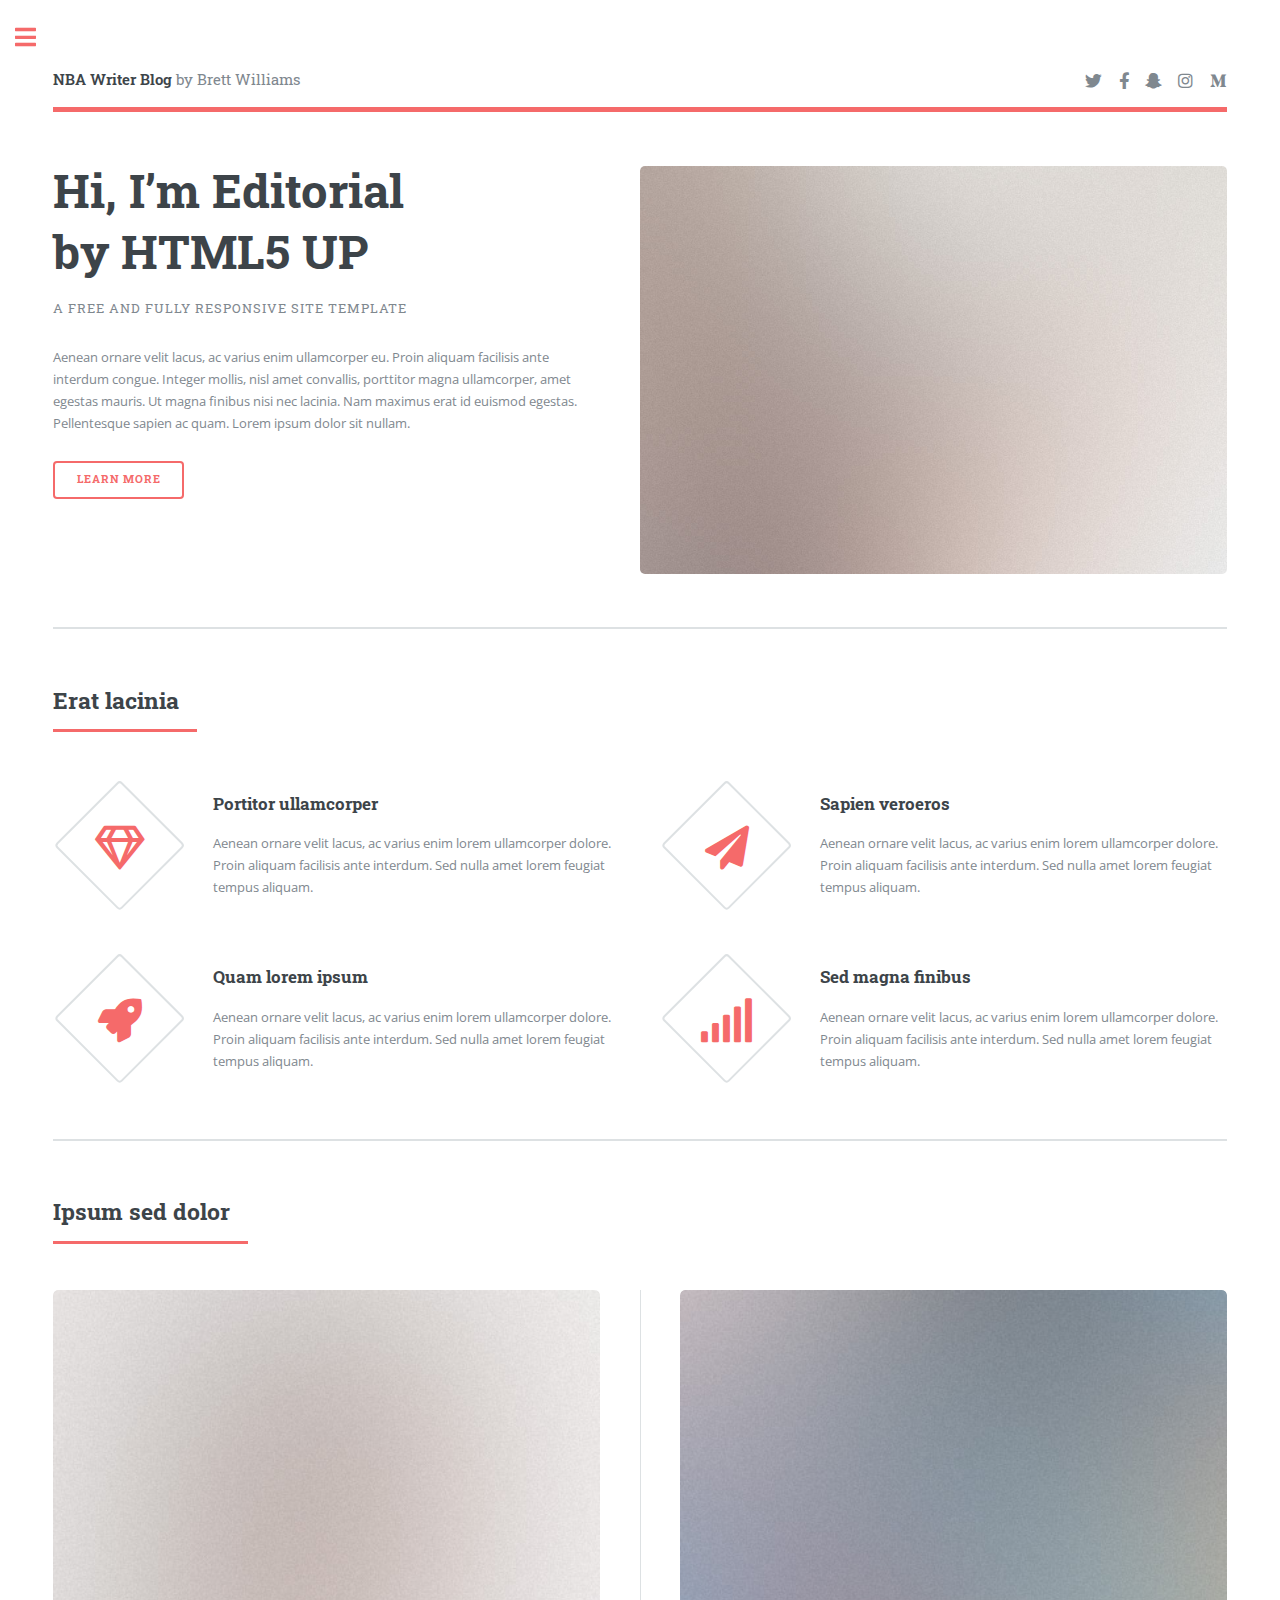
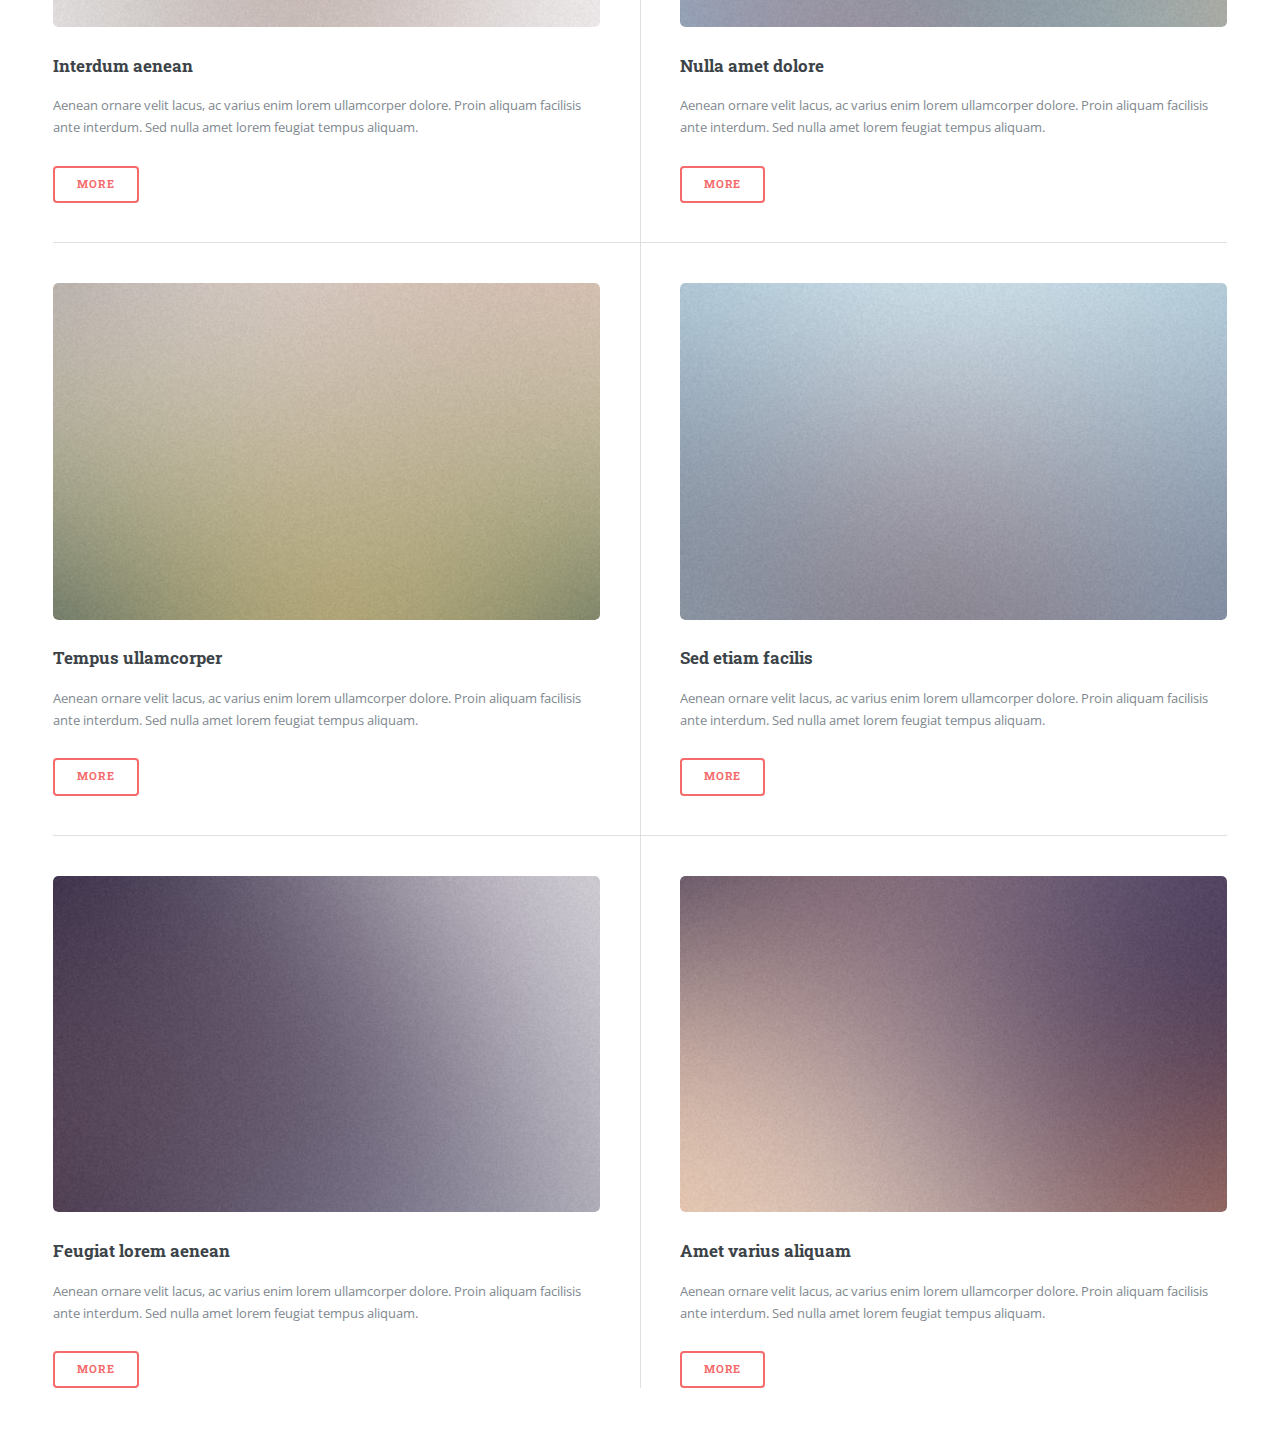
==== commit 9316ddf7: "New Header" ====
--- a/index.html
+++ b/index.html
@@ -6,7 +6,7 @@
 -->
 <html>
 	<head>
-		<title>Editorial by HTML5 UP</title>
+		<title>NBA Writer</title>
 		<meta charset="utf-8" />
 		<meta name="viewport" content="width=device-width, initial-scale=1, user-scalable=no" />
 		<link rel="stylesheet" href="assets/css/main.css" />
@@ -22,7 +22,7 @@
 
 							<!-- Header -->
 								<header id="header">
-									<a href="index.html" class="logo"><strong>Editorial</strong> by HTML5 UP</a>
+									<a href="index.html" class="logo"><strong>NBA Writer Blog</strong> by Brett Williams</a>
 									<ul class="icons">
 										<li><a href="#" class="icon brands fa-twitter"><span class="label">Twitter</span></a></li>
 										<li><a href="#" class="icon brands fa-facebook-f"><span class="label">Facebook</span></a></li>
@@ -249,4 +249,4 @@
 			<script src="assets/js/main.js"></script>
 
 	</body>
-</html>+</html>
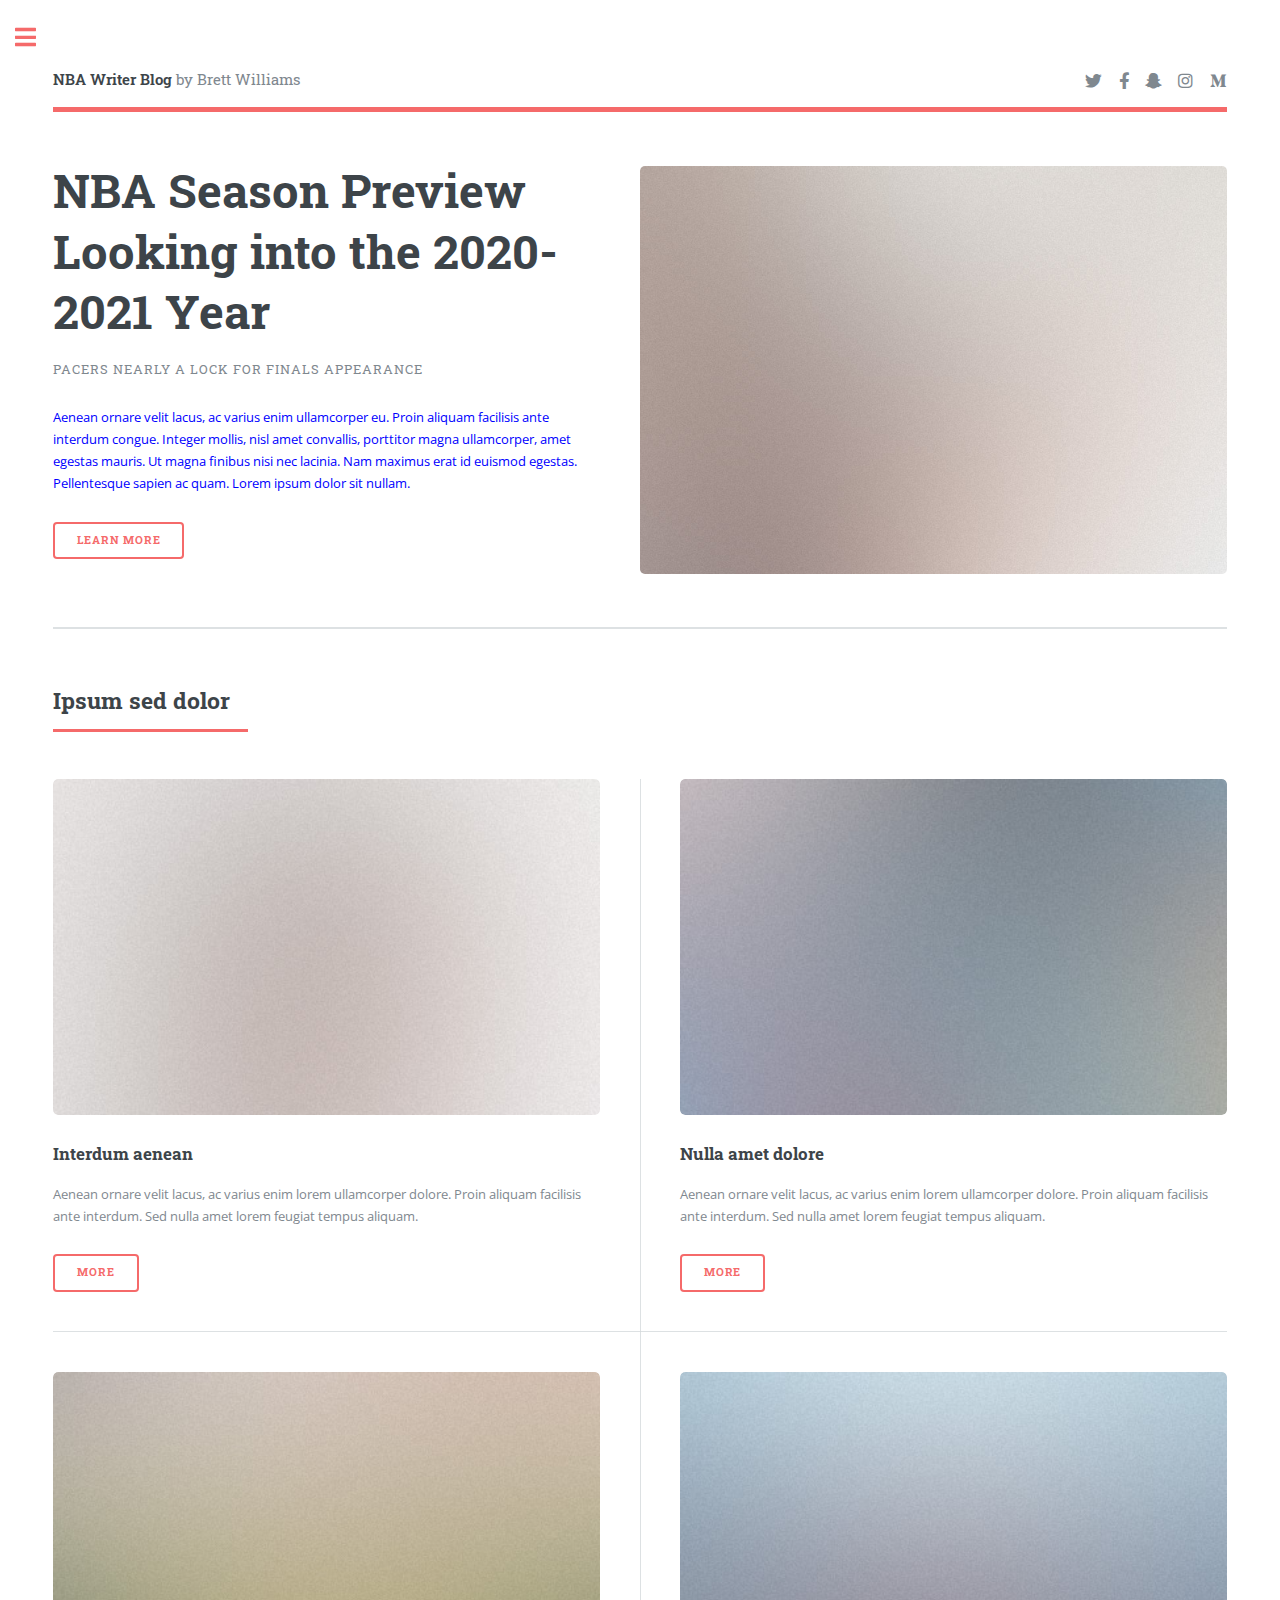
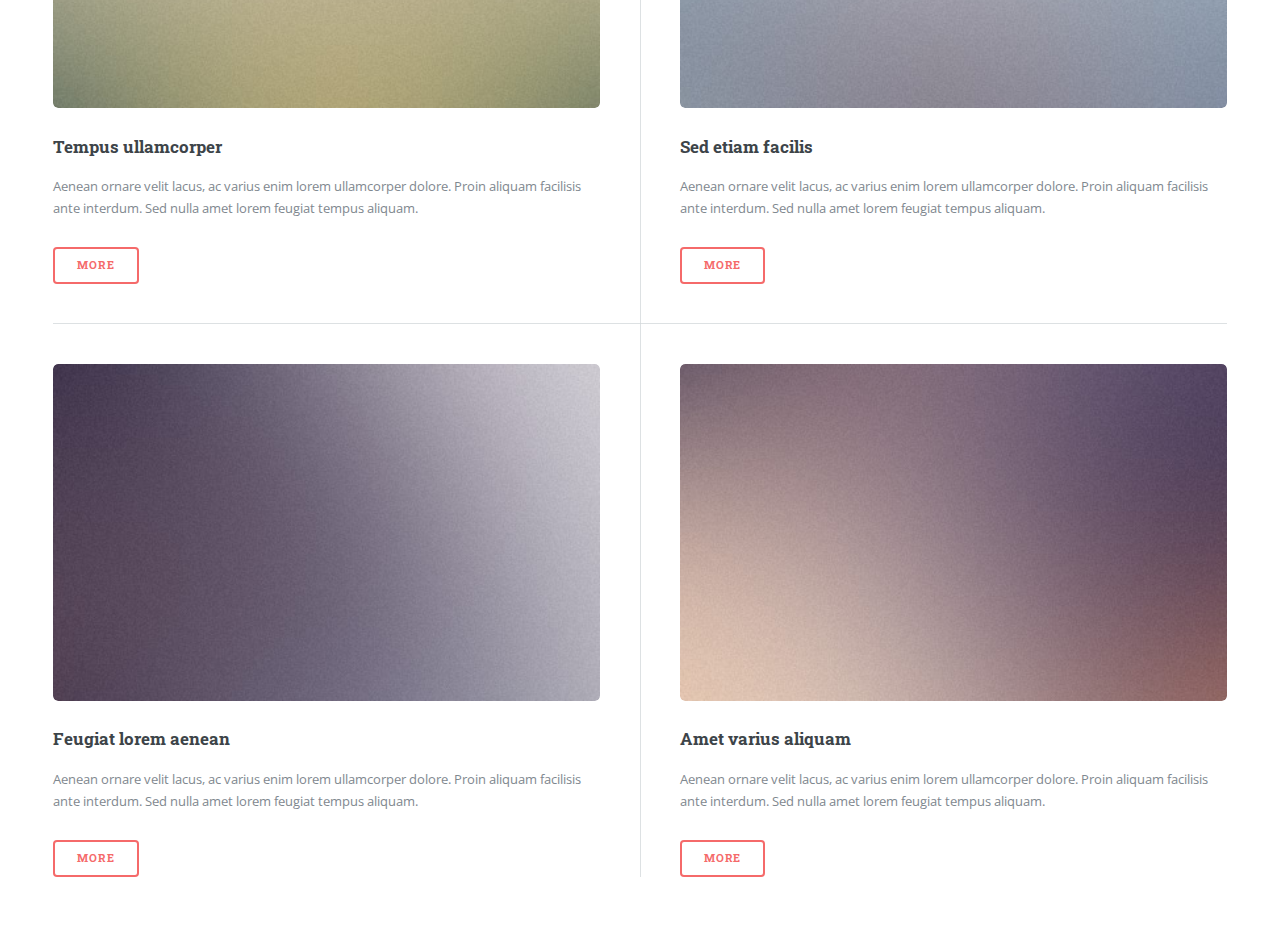
==== commit 99886e9d: "Early stages side menu formatting" ====
--- a/index.html
+++ b/index.html
@@ -36,11 +36,11 @@
 								<section id="banner">
 									<div class="content">
 										<header>
-											<h1>Hi, I’m Editorial<br />
-											by HTML5 UP</h1>
-											<p>A free and fully responsive site template</p>
+											<h1>NBA Season Preview<br />
+											Looking into the 2020-2021 Year</h1>
+											<p>Pacers nearly a lock for Finals appearance</p>
 										</header>
-										<p>Aenean ornare velit lacus, ac varius enim ullamcorper eu. Proin aliquam facilisis ante interdum congue. Integer mollis, nisl amet convallis, porttitor magna ullamcorper, amet egestas mauris. Ut magna finibus nisi nec lacinia. Nam maximus erat id euismod egestas. Pellentesque sapien ac quam. Lorem ipsum dolor sit nullam.</p>
+										<p id="ptest">Aenean ornare velit lacus, ac varius enim ullamcorper eu. Proin aliquam facilisis ante interdum congue. Integer mollis, nisl amet convallis, porttitor magna ullamcorper, amet egestas mauris. Ut magna finibus nisi nec lacinia. Nam maximus erat id euismod egestas. Pellentesque sapien ac quam. Lorem ipsum dolor sit nullam.</p>
 										<ul class="actions">
 											<li><a href="#" class="button big">Learn More</a></li>
 										</ul>
@@ -53,43 +53,6 @@
 							<!-- Section -->
 								<section>
 									<header class="major">
-										<h2>Erat lacinia</h2>
-									</header>
-									<div class="features">
-										<article>
-											<span class="icon fa-gem"></span>
-											<div class="content">
-												<h3>Portitor ullamcorper</h3>
-												<p>Aenean ornare velit lacus, ac varius enim lorem ullamcorper dolore. Proin aliquam facilisis ante interdum. Sed nulla amet lorem feugiat tempus aliquam.</p>
-											</div>
-										</article>
-										<article>
-											<span class="icon solid fa-paper-plane"></span>
-											<div class="content">
-												<h3>Sapien veroeros</h3>
-												<p>Aenean ornare velit lacus, ac varius enim lorem ullamcorper dolore. Proin aliquam facilisis ante interdum. Sed nulla amet lorem feugiat tempus aliquam.</p>
-											</div>
-										</article>
-										<article>
-											<span class="icon solid fa-rocket"></span>
-											<div class="content">
-												<h3>Quam lorem ipsum</h3>
-												<p>Aenean ornare velit lacus, ac varius enim lorem ullamcorper dolore. Proin aliquam facilisis ante interdum. Sed nulla amet lorem feugiat tempus aliquam.</p>
-											</div>
-										</article>
-										<article>
-											<span class="icon solid fa-signal"></span>
-											<div class="content">
-												<h3>Sed magna finibus</h3>
-												<p>Aenean ornare velit lacus, ac varius enim lorem ullamcorper dolore. Proin aliquam facilisis ante interdum. Sed nulla amet lorem feugiat tempus aliquam.</p>
-											</div>
-										</article>
-									</div>
-								</section>
-
-							<!-- Section -->
-								<section>
-									<header class="major">
 										<h2>Ipsum sed dolor</h2>
 									</header>
 									<div class="posts">
@@ -165,9 +128,9 @@
 									</header>
 									<ul>
 										<li><a href="index.html">Homepage</a></li>
-										<li><a href="generic.html">Generic</a></li>
-										<li><a href="elements.html">Elements</a></li>
-										<li>
+										<li><a href="Article1.html">All Articles</a></li>
+										<!-- <li><a href="elements.html">Elements</a></li>
+									<li>
 											<span class="opener">Submenu</span>
 											<ul>
 												<li><a href="#">Lorem Dolor</a></li>
@@ -176,9 +139,8 @@
 												<li><a href="#">Feugiat Veroeros</a></li>
 											</ul>
 										</li>
-										<li><a href="#">Etiam Dolore</a></li>
-										<li><a href="#">Adipiscing</a></li>
-										<li>
+
+						  <li>
 											<span class="opener">Another Submenu</span>
 											<ul>
 												<li><a href="#">Lorem Dolor</a></li>
@@ -186,10 +148,7 @@
 												<li><a href="#">Tempus Magna</a></li>
 												<li><a href="#">Feugiat Veroeros</a></li>
 											</ul>
-										</li>
-										<li><a href="#">Maximus Erat</a></li>
-										<li><a href="#">Sapien Mauris</a></li>
-										<li><a href="#">Amet Lacinia</a></li>
+										</li> -->
 									</ul>
 								</nav>
 
@@ -218,7 +177,7 @@
 								</section>
 
 							<!-- Section -->
-								<section>
+								<!-- <section>
 									<header class="major">
 										<h2>Get in touch</h2>
 									</header>
@@ -229,7 +188,7 @@
 										<li class="icon solid fa-home">1234 Somewhere Road #8254<br />
 										Nashville, TN 00000-0000</li>
 									</ul>
-								</section>
+								</section> -->
 
 							<!-- Footer -->
 								<footer id="footer">
--- a/assets/css/main.css
+++ b/assets/css/main.css
@@ -2271,3 +2271,7 @@
     border-top: 0;
     margin-top: 0;
     padding-top: 0; }
+
+    #ptest {
+      color:blue;
+    }
